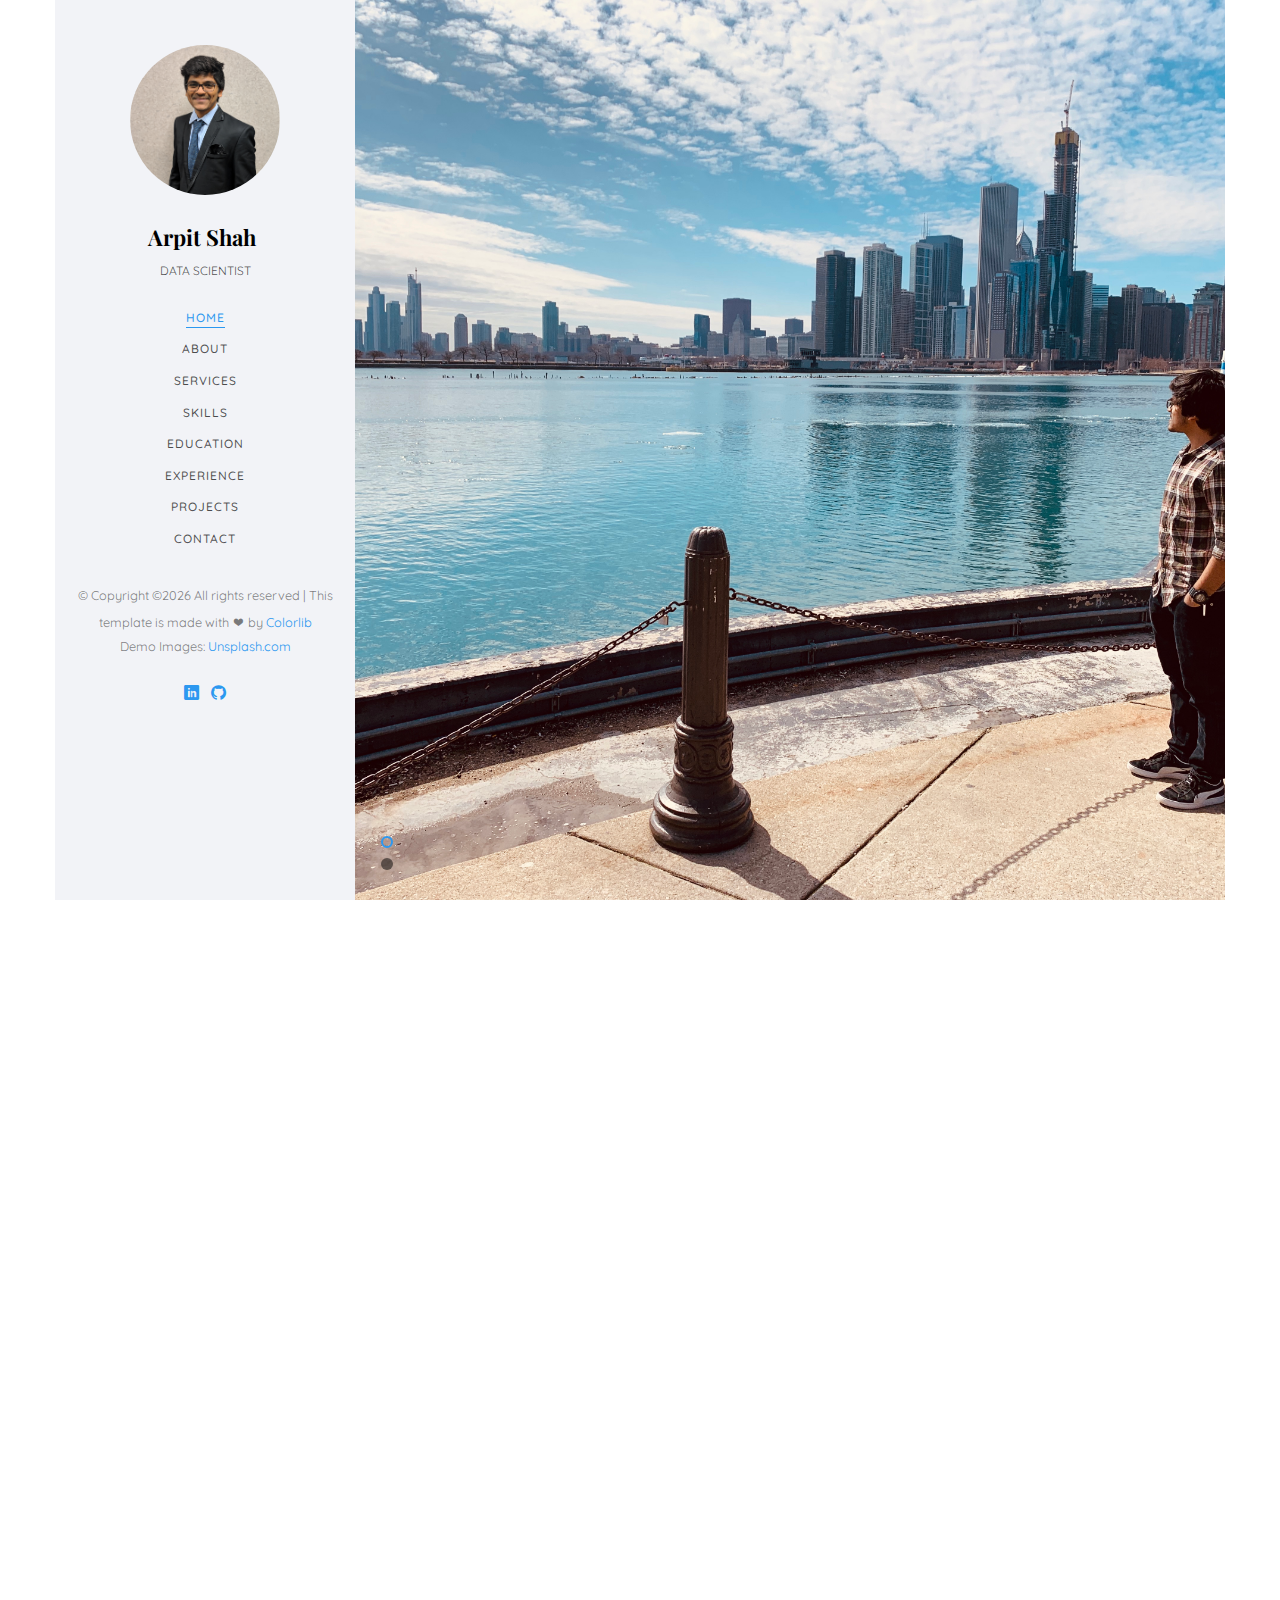
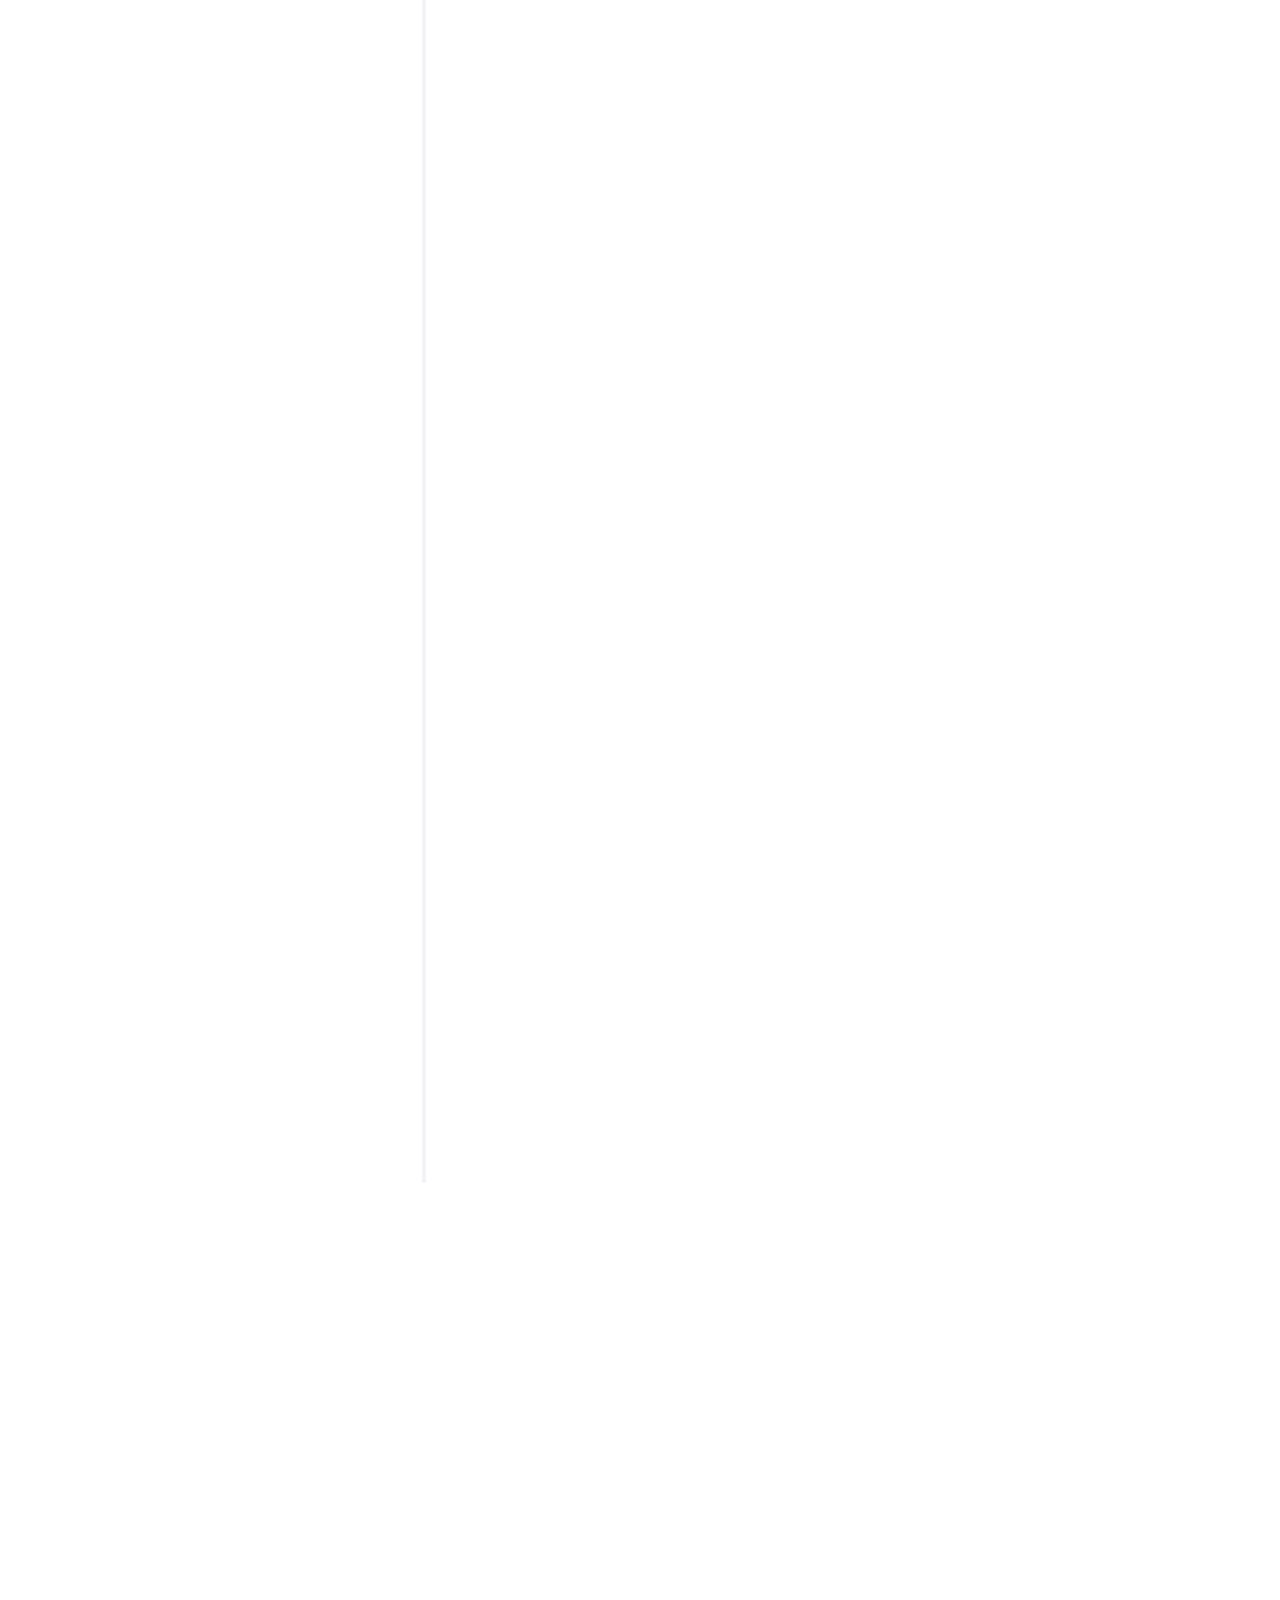
==== index.html @ 8256543d "Changing internship desc and adding project name" ====
<!DOCTYPE HTML>
<html>
	<head>
	<meta charset="utf-8">
	<meta http-equiv="X-UA-Compatible" content="IE=edge">
	<title>Arpit's Portfolio</title>
	<meta name="viewport" content="width=device-width, initial-scale=1">
	<meta name="description" content="" />
	<meta name="keywords" content="" />
	<meta name="author" content="" />

  <!-- Facebook and Twitter integration -->
	<meta property="og:title" content=""/>
	<meta property="og:image" content=""/>
	<meta property="og:url" content=""/>
	<meta property="og:site_name" content=""/>
	<meta property="og:description" content=""/>
	<meta name="twitter:title" content="" />
	<meta name="twitter:image" content="" />
	<meta name="twitter:url" content="" />
	<meta name="twitter:card" content="" />

	<!-- Place favicon.ico and apple-touch-icon.png in the root directory -->
	<link rel="shortcut icon" href="favicon.ico">
	<link rel="icon" href="images/idea.png">

	<link href="https://fonts.googleapis.com/css?family=Quicksand:300,400,500,700" rel="stylesheet">
	<link href="https://fonts.googleapis.com/css?family=Playfair+Display:400,400i,700" rel="stylesheet">
	
	<!-- Animate.css -->
	<link rel="stylesheet" href="css/animate.css">
	<!-- Icomoon Icon Fonts-->
	<link rel="stylesheet" href="css/icomoon.css">
	<!-- Bootstrap  -->
	<link rel="stylesheet" href="css/bootstrap.css">
	<!-- Flexslider  -->
	<link rel="stylesheet" href="css/flexslider.css">
	<!-- Flaticons  -->
	<link rel="stylesheet" href="fonts/flaticon/font/flaticon.css">
	<!-- Owl Carousel -->
	<link rel="stylesheet" href="css/owl.carousel.min.css">
	<link rel="stylesheet" href="css/owl.theme.default.min.css">
	<!-- Theme style  -->
	<link rel="stylesheet" href="css/style.css">

	<!-- Modernizr JS -->
	<script src="js/modernizr-2.6.2.min.js"></script>
	<!-- FOR IE9 below -->
	<!--[if lt IE 9]>
	<script src="js/respond.min.js"></script>
	<![endif]-->

	</head>
	<body>
	<div id="colorlib-page">
		<div class="container-wrap">
		<a href="#" class="js-colorlib-nav-toggle colorlib-nav-toggle" data-toggle="collapse" data-target="#navbar" aria-expanded="false" aria-controls="navbar"><i></i></a>
		<aside id="colorlib-aside" role="complementary" class="border js-fullheight">
			<div class="text-center">
				<div class="author-img" style="background-image: url(images/ArpitShah_full.PNG);"></div>
				<h1 id="colorlib-logo"><a href="index.html">Arpit Shah</a></h1>
				<span class="position">Data Scientist</span>
			</div>
			<nav id="colorlib-main-menu" role="navigation" class="navbar">
				<div id="navbar" class="collapse">
					<ul>
						<li class="active"><a href="#" data-nav-section="home">Home</a></li>
						<li><a href="#" data-nav-section="about">About</a></li>
						<li><a href="#" data-nav-section="services">Services</a></li>
						<li><a href="#" data-nav-section="skills">Skills</a></li>
						<li><a href="#" data-nav-section="education">Education</a></li>
						<li><a href="#" data-nav-section="experience">Experience</a></li>
						<li><a href="#" data-nav-section="work">Projects</a></li>
						<li><a href="#" data-nav-section="contact">Contact</a></li>
					</ul>
				</div>
			</nav>

			<div class="colorlib-footer">
				<p><small>&copy; <!-- Link back to Colorlib can't be removed. Template is licensed under CC BY 3.0. -->
Copyright &copy;<script>document.write(new Date().getFullYear());</script> All rights reserved | This template is made with <i class="icon-heart" aria-hidden="true"></i> by <a href="https://colorlib.com" target="_blank">Colorlib</a>
<!-- Link back to Colorlib can't be removed. Template is licensed under CC BY 3.0. --> </span> <span>Demo Images: <a href="https://unsplash.com/" target="_blank">Unsplash.com</a></span></small></p>
				<ul>
					<!--<li><a href="#"><i class="icon-facebook2"></i></a></li>
					<li><a href="#"><i class="icon-twitter2"></i></a></li>
					<li><a href="#"><i class="icon-instagram"></i></a></li>-->
					<li><a href="https://linkedin.com/in/shah-arpit/" target="_blank"><i class="icon-linkedin2"></i></a></li>
					<li><a href="https://github.com/shaharpit809/" target="_blank"><i class="icon-github"></i></a></li>
				</ul>
			</div>

		</aside>

		<div id="colorlib-main">
			<section id="colorlib-hero" class="js-fullheight" data-section="home">
				<div class="flexslider js-fullheight">
					<ul class="slides">
				   	<li style="background-image: url(images/Chicago-1.jpg);">
				   		<div class="overlay"></div>
				   		<div class="container-fluid">
				   			<div class="row">
					   			<div class="col-md-6 col-md-offset-3 col-md-pull-3 col-sm-12 col-xs-12 js-fullheight slider-text">
					   				<div class="slider-text-inner js-fullheight">
					   					<div class="desc">
						   					<h1>Hi! <br>I'm Arpit</h1>
						   					<h2>Currently seeking full-time opportunities in the field of Data Science, Machine Learning and Software Engineering.</h2>
												<p><a class="btn btn-primary btn-learn" href="https://drive.google.com/file/d/1JiOfwXrWjCUIEwek_p1rclNHQ1lEj6Fk/view?usp=sharing" target="_blank">Download CV <i class="icon-download4"></i></a></p>
										</div>
					   				</div>
					   			</div>
					   		</div>
				   		</div>
				   	</li>
				   	<li style="background-image: url(images/IMG_9665.jpg);">
				   		<div class="overlay"></div>
				   		<div class="container-fluid">
				   			<div class="row">
					   			<div class="col-md-6 col-md-offset-3 col-md-pull-3 col-sm-12 col-xs-12 js-fullheight slider-text">
					   				<div class="slider-text-inner">
					   					<div class="desc">
						   					<h1>I am <br>a Data Scientist</h1>
												<h2>Focused on providing insights to help shape the product and meet business goals</h2>
												<p><a class="btn btn-primary btn-learn" href="https://drive.google.com/file/d/1JiOfwXrWjCUIEwek_p1rclNHQ1lEj6Fk/view?usp=sharing" target="_blank">Download CV <i class="icon-download4"></i></a></p>
											</div>
					   				</div>
					   			</div>
					   		</div>
				   		</div>
				   	</li>
				  	</ul>
			  	</div>
			</section>

			<section class="colorlib-about" data-section="about">
				<div class="colorlib-narrow-content">
					<div class="row">
						<div class="col-md-12">
							<div class="row row-bottom-padded-sm animate-box" data-animate-effect="fadeInLeft">
								<div class="col-md-12">
									<div class="about-desc">
										<!-- <span class="heading-meta">About Me</span> -->
										<h2 class="colorlib-heading">Who Am I?</h2>
										<p>
											<strong>Hi I'm Arpit Shah,</strong> a passionate Data Scientist and a Software Developer by heart. Currently, I'm pursuing Master of Science in Data Science from Indiana University Bloomington. My interest majorly lies in applications of machine learning and deep learning techniques particularly in the field of Natural language processing (NLP), speech processing, signal processing and computer vision.
										</p>
										<p>
											I've worked as a Software Engineer at <a href="https://www.gep.com/" target="_blank">GEP Worldwide</a> for one year. Currently, I'm interning as a Machine Learning - Software Engineer at <a href="https://eatwithava.com/">AVA</a>, where I'm responsible for building Machine Learning and Deep Learning models for ingredients, meal type and cuisine classifcation of recipes and also helping Software Engineering efforts of the company.
										</p>
										<p>
											I have a passion for various sports like football, cricket, tennis, table tennis, etc.
											I love going on trekking trips and facing all the challanges it posseses.
											Along with that, I have also been an active member of <a href="https://www.facebook.com/LCBMY/">Leo Club Of Bombay Mulund Youth</a>, a non-profit organization; for a year.
											As a part of this organization, I provided meals in flood affected areas, clothes to the needy and also been
											a part of many cleanliness drives.
										</p>
									</div>
								</div>
							</div>
						</div>
					</div>
				</div>
			</section>


			
			<section class="colorlib-services" data-section="services">
				<div class="colorlib-narrow-content">
					<div class="row">
						<div class="col-md-6 col-md-offset-3 col-md-pull-3 animate-box" data-animate-effect="fadeInLeft">
							<!-- <span class="heading-meta">What I do?</span> -->
							<h2 class="colorlib-heading">What are my expertise?</h2>
						</div>
					</div>
					<div class="row row-pt-md">
						<div class="col-md-4 text-center animate-box">
							<div class="services color-1" style="height: 300px;">
								<span class="icon">
									<i class="icon-flow-switch"></i>
								</span>
								<div class="desc">
									<h3>Machine Learning and Deep Learning</h3>
									<p>Efficient at building various classification and predictive models along with optimization techniques.</p>
								</div>
							</div>
						</div>
						<div class="col-md-4 text-center animate-box">
							<div class="services color-2" style="height: 300px;">
								<span class="icon">
									<i class="icon-code"></i>
								</span>
								<div class="desc">
									<h3>Software Development</h3>
									<p>Experienced Software Engineer with proficiency in backend along with a good understading of SDLC.</p>
								</div>
							</div>
						</div>
						<div class="col-md-4 text-center animate-box">
							<div class="services color-3" style="height: 300px;">
								<span class="icon">
									<i class="icon-chart-line"></i>
								</span>
								<div class="desc">
									<h3>Data Analysis</h3>
									<p>Evaluating data using analytical and statistical tools to discover useful information and aid in business decision making.</p>
								</div>
							</div>
						</div>
						<div class="col-md-4 text-center animate-box">
							<div class="services color-4" style="height: 330px;">
								<span class="icon">
									<!--<i class="icon-layers2"></i>-->
									<i class="icon-chart-pie-outline"></i>
								</span>
								<div class="desc">
									<h3>Data Modeling and Preprocessing</h3>
									<p>Preprocessing data from different sources into required format and connecting all of them to create a comman logical model.</p>
								</div>
							</div>
						</div>
						<div class="col-md-4 text-center animate-box">
							<div class="services color-5" style="height: 330px;">
								<span class="icon">
									<i class="icon-data"></i>
								</span>
								<div class="desc">
									<h3>Data Engineering</h3>
									<p>Building pipelines to store and transform data to prepare it for analysis.</p>
								</div>
							</div>
						</div>
						<div class="col-md-4 text-center animate-box">
							<div class="services color-6" style="height: 330px;">
								<span class="icon">
									<i class="icon-phone3"></i>
								</span>
								<div class="desc">
									<h3>Data Visualization</h3>
									<p>Creating innovative dashboards and visualizations to better understand data and take informed decisions.</p>
								</div>
							</div>
						</div>
					</div>
				</div>
			</section>

			<section class="colorlib-skills" data-section="skills">
				<div class="colorlib-narrow-content">
					<div class="row">
						<div class="col-md-6 col-md-offset-3 col-md-pull-3 animate-box" data-animate-effect="fadeInLeft">
							<!-- <span class="heading-meta">My Specialty</span> -->
							<h2 class="colorlib-heading animate-box">My Skills</h2>
						</div>
					</div>
					<div class="row row-pt-md-new">
						<div class="col-md-4 text-center animate-box">
							<div class="services color-1" style="height: 280px;">
								<div class="newdesc">
									<h3>Programming Languages</h3>
									<p style="text-align:center;">Python <br> R<br> C#<br> Java <br> C++ <br> C <br></p>
								</div>
							</div>
						</div>
						<div class="col-md-4 text-center animate-box">
							<div class="services color-2" style="height: 280px;">
								<div class="newdesc">
									<h3>Data Engineering</h3>
									<p style="text-align:center;">SQL Server (SSMS) <br> Apache Spark<br> Hadoop<br> PostgreSQL <br> MySQL <br> MongoDB <br></p>
								</div>
							</div>
						</div>
						<div class="col-md-4 text-center animate-box">
							<div class="services color-4" style="height: 280px;">
								<div class="newdesc">
									<h3>Data Science Tools</h3>
									<p style="text-align:center;">Tensorflow <br> Keras <br> Excel <br> Scikit-learn <br> Numpy <br> Pandas <br></p>
								</div>
							</div>
						</div>
					</div>
					<div class="row row-pt-md-new">
						<div class="col-md-4 text-center animate-box">
							<div class="services color-3" style="height: 280px;">
								<div class="newdesc">
									<h3>Data Visualization</h3>
									<p style="text-align:center;">Tableau <br> Matplotlib<br> Seaborn <br> ggplot <br> Excel <br></p>
								</div>
							</div>
						</div>
						<div class="col-md-4 text-center animate-box">
							<div class="services color-5" style="height: 280px;">
								<div class="newdesc">
									<h3>Web Technologies</h3>
									<p style="text-align:center;">AngularJs <br> JavaScript <br> HTML5<br> CSS <br> jQuery <br></p>
								</div>
							</div>
						</div>
						<div class="col-md-4 text-center animate-box">
							<div class="services color-6" style="height: 280px;">
								<div class="newdesc">
									<h3>Certifications</h3>
									<p style="text-align:center;">Data Analysis with Python and R <br> Big Data Analytics <br> Oracle Certified Professional Java SE-6 Programmer (OCPJP) <br></p>
								</div>
							</div>
						</div>
					</div>
				</div>
			</section>

			<section class="colorlib-education" data-section="education">
				<div class="colorlib-narrow-content">
					<div class="row">
						<div class="col-md-6 col-md-offset-3 col-md-pull-3 animate-box" data-animate-effect="fadeInLeft">
							<!-- <span class="heading-meta">Education</span> -->
							<h2 class="colorlib-heading animate-box">Education</h2>
						</div>
					</div>
					<div class="row">
						<div class="col-md-12 animate-box" data-animate-effect="fadeInLeft">
							<div class="fancy-collapse-panel">
								<div class="panel-group" id="accordion" role="tablist" aria-multiselectable="true">
									<div class="panel panel-default">
									    <div class="panel-heading" role="tab" id="headingOne">
									        <h4 class="panel-title">
									            <a data-toggle="collapse" data-parent="#accordion" href="#collapseOne" aria-expanded="true" aria-controls="collapseOne">Master of Science in Data Science
									            </a>
									        </h4>
									    </div>
									    <div id="collapseOne" class="panel-collapse collapse in" role="tabpanel" aria-labelledby="headingOne">
									         <div class="panel-body">
									         	<p style="text-align:left;"><b>Indiana University Bloomington</b>
									            	<span style="float:right;">August 2018 - May 2020</span>
									           	</p>
							            		<p><u>Relevant courses :</u></p>
												<p>Deep Learning, Machine Learning for Signal Processing, Advanced Natural Language Processing, Search, Advanced Database Concepts, High Performance Big Data Systems, Applied Algorithms, Statistics</p>
									         </div>
									    </div>
									</div>
									<div class="panel panel-default">
									    <div class="panel-heading" role="tab" id="headingTwo">
									        <h4 class="panel-title">
									            <a class="collapsed" data-toggle="collapse" data-parent="#accordion" href="#collapseTwo" aria-expanded="false" aria-controls="collapseTwo">Bachelor of Engineering in Computer Engineering
									            </a>
									        </h4>
									    </div>
									    <div id="collapseTwo" class="panel-collapse collapse" role="tabpanel" aria-labelledby="headingTwo">
									        <div class="panel-body">
									            <p style="text-align:left;"><b>K. J. Somaiya College of Engineering</b>
									            	<span style="float:right;">June 2013 - May 2017</span>
									           	</p>
							            		<p><u>Relevant courses :</u></p>
												<p>Data Warehouse and Mining, Machine Learning, Distributed Databases, Database Management Systems, Analysis of Algorithms, Data Structures, Object Oriented Programming, Structured Programming Approach</p>
									        </div>
									    </div>
									</div>
								</div>
							</div>
						</div>
					</div>
				</div>
			</section>

			<section class="colorlib-experience" data-section="experience">
				<div class="colorlib-narrow-content">
					<div class="row">
						<div class="col-md-6 col-md-offset-3 col-md-pull-3 animate-box" data-animate-effect="fadeInLeft">
							<!-- <span class="heading-meta">Experience</span> -->
							<h2 class="colorlib-heading animate-box">Work Experience</h2>
						</div>
					</div>
					<div class="row">
						<div class="col-md-12">
				         <div class="timeline-centered">
					         <article class="timeline-entry animate-box" data-animate-effect="fadeInLeft">
					            <div class="timeline-entry-inner">

					               <div class="timeline-icon color-1">
					                  <i class="icon-pen2"></i>
					               </div>

					               <div class="timeline-label">
					                  <h2><a href="#">Machine Learning - Software Engineer Intern</a> <span>June 2019 - Present</span></h2>
					                  <p><strong><u><a href="https://eatwithava.com" target="_blank">AVA</a></u></strong></p>
					                  <ul>
					                  	<li>Improved model accuracy by 13% for prediction of 10 tags of recipes to recommend them for the user’s customized diet.</li>
					                  	<li>Developed a classifier to predict the meal type of a recipe and also improved its F1-score from 0.53 to approx 0.77.</li>
					                  	<li>Built a REST API to fetch various attributes of recipes to better describe a recipe; after collaborating with nutritionists.</li>
					                  </ul>
					                  <p><u>Technologies Used :</u> Python, Sklearn, Keras, Java, Git, Bash, PostgreSQL</p>
					               </div>
					            </div>
					         </article>


					         <article class="timeline-entry animate-box" data-animate-effect="fadeInRight">
					            <div class="timeline-entry-inner">
					               <div class="timeline-icon color-2">
					                  <i class="icon-pen2"></i>
					               </div>
					               <div class="timeline-label">
					               	<h2><a href="#">Database Developer</a> <span>Jan 2019 - Apr 2019</span></h2>
					               	  <p><strong><u><a href="https://sice.indiana.edu/" target="_blank">Indiana University Bloomington</a></u></strong></p>
					                  <ul>
					                  	<li>Analyzed data to identify several indices from Census and other demographic databases, that factor into disaster resilience.</li>
					                  	<li>Developed stored procedures to extract data and visualize it on a Tableau dashboard for those indices.</li>
					                  </ul>
					                  <a href="https://public.tableau.com/profile/logan.paul#!/vizhome/ResilienceIndicators/Resilience?publish=yes" target="_blank">Project Link</a>
					                  <p><u>Technologies Used :</u> SQL Server, T-SQL, Tableau</p>
					               </div>
					            </div>
					         </article>

					         <article class="timeline-entry animate-box" data-animate-effect="fadeInLeft">
					            <div class="timeline-entry-inner">
					               <div class="timeline-icon color-3">
					                  <i class="icon-pen2"></i>
					               </div>
					               <div class="timeline-label">
					               	<h2><a href="#">Software Engineer</a> <span>June 2017 - June 2018</span></h2>
					               	  <p><strong><u><a href="https://www.gep.com/" target="_blank">GEP Worldwide</a></u></strong></p>
					                  <ul>
					                  	<li>Improved user accessibility and data retrieval process for the website using APIs with middleware and stored procedures.</li>
					                  	<li>Developed a bulk utility system to setup data through Excel integrating Business validations reducing man hours by 10%.</li>
					                  	<li>Integrated automatic email service to notify users on completion of certain actions.</li>
					                  	<li>Assisted in simplification of build to remove dependency of modules and reduce downtime, increasing efficiency by 15%.</li>
					                  	<li>Enhanced understandability and readability of the document by developing an ‘Export to PDF’ feature using HandleBar.js.</li>
					                  </ul>
					                  <p><u>Technologies Used :</u> C#, .NET, SQL Server, T-SQL, TFS, MVC, REST, WCF, Angularjs, Java Script, jQuery</p>
					               </div>
					            </div>
					         </article>

					         <article class="timeline-entry animate-box" data-animate-effect="fadeInTop">
					            <div class="timeline-entry-inner">
					               <div class="timeline-icon color-4">
					                  <i class="icon-pen2"></i>
					               </div>
					               <div class="timeline-label">
					               	<h2><a href="#">Assistant Engineer</a> <span>Dec 2015 – Mar 2016</span></h2>
					               	  <p><strong><u><a href="http://alchemus.world/" target="_blank">Alchemus Infotech LLP</a></u></strong></p>
					                  <ul>
					                  	<li>Stored content for the website in the form of quotes, images, videos, audio files for the website using MongoDB.
					                  	</li>
					                  	<li>Collaborated with the Search Engine Optimization team and also filtered the content to be uploaded on the website.</li>
					                  </ul>
					                  <p><u>Technologies Used :</u> MongoDB, PHP</p>
					               </div>
					            </div>
					         </article>

					         <article class="timeline-entry begin animate-box" data-animate-effect="fadeInBottom">
					            <div class="timeline-entry-inner">
					               <div class="timeline-icon color-none">
					               </div>
					            </div>
					         </article>
					      </div>
					   </div>
				   </div>
				</div>
			</section>

			<section class="colorlib-work" data-section="work">
				<div class="colorlib-narrow-content">
					<div class="row">
						<div class="col-md-6 col-md-offset-3 col-md-pull-3 animate-box" data-animate-effect="fadeInLeft">
							<!-- <span class="heading-meta">My Work</span> -->
							<h2 class="colorlib-heading animate-box">Recent Work</h2>
						</div>
					</div>
					<!-- <div class="row row-bottom-padded-sm animate-box" data-animate-effect="fadeInLeft">
						<div class="col-md-12">
							<p class="work-menu"><span><a href="#" class="active">Graphic Design</a></span> <span><a href="#">Web Design</a></span> <span><a href="#">Software</a></span> <span><a href="#">Apps</a></span></p>
						</div>
					</div> -->
					<div class="row">
						<div class="col-md-6 animate-box" data-animate-effect="fadeInLeft">
							<span><center>Audio Sentiment Analysis</center></span>
							<div class="project" style="background-image: url(images/Audio-Sentiment-Analysis.png);">
								<div class="desc">
									<div class="con">
										<h3><a href="work.html">Audio Sentiment Analysis</a></h3>
										<span>Developed a Deep Neural Network to analyse the sentiment of a customer in a conversation with a call center agent using various acoustic features and speech processing techniques.</span>
										<p class="icon">
											<span><a href="https://github.com/shaharpit809/Audio-Sentiment-Analysis" target="_blank"><i class="icon-github"></i></a></span>
										</p>
									</div>
								</div>
							</div>
						</div>
						<div class="col-md-6 animate-box" data-animate-effect="fadeInRight">
							<span><center>Latent Dirichlet Allocation (LDA) on YELP Data</center></span>
							<div class="project" style="background-image: url(images/yelp.png);">
								<div class="desc">
									<div class="con">
										<h3><a href="work.html">Latent Dirichlet Allocation (LDA) on Large Scale Data</a></h3>
										<span>Extensively carried out experiments to compare the performance of EM and Online LDA in Spark on Yelp dataset after tuning both LDA and Spark parameters.</span>
										<p class="icon">
											<span><a href="https://github.com/shaharpit809/Latent-Dirichlet-allocation-LDA-on-YELP-dataset-using-Apache-Spark" target="_blank"><i class="icon-github"></i></a></span>
										</p>
									</div>
								</div>
							</div>
						</div>
						<div class="col-md-6 animate-box" data-animate-effect="fadeInTop">
							<span><center>Soldier Workload Classification</center></span>
							<div class="project" style="background-image: url(images/brainwaves.png);">
								<div class="desc">
									<div class="con">
										<h3><a href="work.html">Soldier Workload Classification</a></h3>
										<span>In this project we are trying to classify the workload on various subjects using their Electroencephalographical Recordings (EEG) and applying various non-linear algorithms to classify if the subject has Base Line (BL) or Low Work Load (LWL) or High Work Load (HWL) workload.</span>
										<p class="icon">
											<span><a href="https://github.com/shaharpit809/Soldier-Workload-Classification" target="_blank"><i class="icon-github"></i></a></span>
										</p>
									</div>
								</div>
							</div>
						</div>
						<div class="col-md-6 animate-box" data-animate-effect="fadeInBottom">
							<span><center>Diabetes Prediction</center></span>
							<div class="project" style="background-image: url(images/diabetes-2.jpg);">
								<div class="desc">
									<div class="con">
										<h3><a href="work.html">Diabetes Prediction</a></h3>
										<span>Designed and developed an Android application that took parameters as input to predict if a person is diabetic or not. Trained a model using Adaptive Neuro-Fuzzy Inference System (ANFIS) and used the weights in backend of the application.</span>
										<p class="icon">
											<span><a href="https://github.com/shaharpit809/Diabetes-Prediction" target="_blank"><i class="icon-github"></i></a></span>
										</p>
									</div>
								</div>
							</div>
						</div>
						<div class="col-md-6 animate-box" data-animate-effect="fadeInLeft">
							<span><center>American Sign Language Video Generation from Text</center></span>
							<div class="project" style="background-image: url(images/asl-1.png);">
								<div class="desc">
									<div class="con">
										<h3><a href="work.html">American Sign Language (ASL) Video Generation from Text</a></h3>
										<span>Coming Soon</span>
										<p class="icon">
											<span><a href="#" target="_blank"><i class="icon-github"></i></a></span>
										</p>
									</div>
								</div>
							</div>
						</div>
						<div class="col-md-6 animate-box" data-animate-effect="fadeInRight">
							<span><center>Indy Big Data Visualization Challenge</center></span>
							<div class="project" style="background-image: url(images/indy.jpg);">
								<div class="desc">
									<div class="con">
										<h3><a href="work.html">Indy Big Data Visualization Challenge</a></h3>
										<span>Identified factors to improve the alignment of Indiana’s talent pipeline with the needs of the employers.</span>
										<p class="icon">
											<span><a href="https://github.com/shaharpit809/Indy-Big-Data-Visualization-Challenge" target="_blank"><i class="icon-github"></i></a></span>
										</p>
									</div>
								</div>
							</div>
						</div>
					</div>
					<!-- <div class="row">
						<div class="col-md-12 animate-box">
							<p><a href="#" class="btn btn-primary btn-lg btn-load-more">Load more <i class="icon-reload"></i></a></p>
						</div>
					</div> -->
				</div>
			</section>

			<section class="colorlib-contact" data-section="contact">
				<div class="colorlib-narrow-content">
					<div class="row">
						<div class="col-md-6 col-md-offset-3 col-md-pull-3 animate-box" data-animate-effect="fadeInLeft">
							<!-- <span class="heading-meta">Get in Touch</span> -->
							<h2 class="colorlib-heading">Get in Touch</h2>
						</div>
					</div>
					<div class="row">
						<div class="col-md-6">
							<div class="colorlib-feature colorlib-feature-sm animate-box" data-animate-effect="fadeInLeft">
								<div class="colorlib-icon">
									<i class="icon-globe-outline"></i>
								</div>
								<div class="colorlib-text">
									<p><a href="mailto:">arpit.rs@outlook.com</a></p>
								</div>
							</div>

							<div class="colorlib-feature colorlib-feature-sm animate-box" data-animate-effect="fadeInLeft">
								<div class="colorlib-icon">
									<i class="icon-map"></i>
								</div>
								<div class="colorlib-text">
									<p>Bloomington, IN 47408</p>
								</div>
							</div>

							<div class="colorlib-feature colorlib-feature-sm animate-box" data-animate-effect="fadeInLeft">
								<div class="colorlib-icon">
									<i class="icon-phone"></i>
								</div>
								<div class="colorlib-text">
									<p><a href="tel://">+1(812) 606-9034</a></p>
								</div>
							</div>
						</div>
						<div class="col-md-6">
							<div class="colorlib-feature colorlib-feature-sm animate-box" data-animate-effect="fadeInLeft">
								<div class="colorlib-icon">
									<i class="icon-linkedin22"></i>
								</div>
								<div class="colorlib-text">
									<p><a href="https://linkedin.com/in/shah-arpit" target="_blank">shah-arpit</a></p>
								</div>
							</div>
							<div class="colorlib-feature colorlib-feature-sm animate-box" data-animate-effect="fadeInLeft">
								<div class="colorlib-icon">
									<i class="icon-github"></i>
								</div>
								<div class="colorlib-text">
									<p><a href="https://github.com/shaharpit809/" target="_blank">shaharpit809</a></p>
								</div>
							</div>
						</div>
					</div>
				</div>
			</section>

		</div><!-- end:colorlib-main -->
	</div><!-- end:container-wrap -->
	</div><!-- end:colorlib-page -->

	<!-- jQuery -->
	<script src="js/jquery.min.js"></script>
	<!-- jQuery Easing -->
	<script src="js/jquery.easing.1.3.js"></script>
	<!-- Bootstrap -->
	<script src="js/bootstrap.min.js"></script>
	<!-- Waypoints -->
	<script src="js/jquery.waypoints.min.js"></script>
	<!-- Flexslider -->
	<script src="js/jquery.flexslider-min.js"></script>
	<!-- Owl carousel -->
	<script src="js/owl.carousel.min.js"></script>
	<!-- Counters -->
	<script src="js/jquery.countTo.js"></script>
	
	
	<!-- MAIN JS -->
	<script src="js/main.js"></script>

	</body>
</html>
---- css/icomoon.css ----
@font-face {
  font-family: 'icomoon';
  src:  url('fonts/icomoon.eot?6py85u');
  src:  url('fonts/icomoon.eot?6py85u#iefix') format('embedded-opentype'),
    url('fonts/icomoon.ttf?6py85u') format('truetype'),
    url('fonts/icomoon.woff?6py85u') format('woff'),
    url('fonts/icomoon.svg?6py85u#icomoon') format('svg');
  font-weight: normal;
  font-style: normal;
}

[class^="icon-"], [class*=" icon-"] {
  /* use !important to prevent issues with browser extensions that change fonts */
  font-family: 'icomoon' !important;
  speak: none;
  font-style: normal;
  font-weight: normal;
  font-variant: normal;
  text-transform: none;
  line-height: 1;

  /* Better Font Rendering =========== */
  -webkit-font-smoothing: antialiased;
  -moz-osx-font-smoothing: grayscale;
}

.icon-times:before {
  content: "\e930";
}
.icon-tick:before {
  content: "\e931";
}
.icon-plus:before {
  content: "\e932";
}
.icon-minus:before {
  content: "\e933";
}
.icon-equals:before {
  content: "\e934";
}
.icon-divide:before {
  content: "\e935";
}
.icon-chevron-right:before {
  content: "\e936";
}
.icon-chevron-left:before {
  content: "\e937";
}
.icon-arrow-right-thick:before {
  content: "\e938";
}
.icon-arrow-left-thick:before {
  content: "\e939";
}
.icon-th-small:before {
  content: "\e93a";
}
.icon-th-menu:before {
  content: "\e93b";
}
.icon-th-list:before {
  content: "\e93c";
}
.icon-th-large:before {
  content: "\e93d";
}
.icon-home:before {
  content: "\e93e";
}
.icon-arrow-forward:before {
  content: "\e93f";
}
.icon-arrow-back:before {
  content: "\e940";
}
.icon-rss:before {
  content: "\e941";
}
.icon-location:before {
  content: "\e942";
}
.icon-link:before {
  content: "\e943";
}
.icon-image:before {
  content: "\e944";
}
.icon-arrow-up-thick:before {
  content: "\e945";
}
.icon-arrow-down-thick:before {
  content: "\e946";
}
.icon-starburst:before {
  content: "\e947";
}
.icon-starburst-outline:before {
  content: "\e948";
}
.icon-star3:before {
  content: "\e949";
}
.icon-flow-children:before {
  content: "\e94a";
}
.icon-export:before {
  content: "\e94b";
}
.icon-delete2:before {
  content: "\e94c";
}
.icon-delete-outline:before {
  content: "\e94d";
}
.icon-cloud-storage:before {
  content: "\e94e";
}
.icon-wi-fi:before {
  content: "\e94f";
}
.icon-heart:before {
  content: "\e950";
}
.icon-flash:before {
  content: "\e951";
}
.icon-cancel:before {
  content: "\e952";
}
.icon-backspace:before {
  content: "\e953";
}
.icon-attachment:before {
  content: "\e954";
}
.icon-arrow-move:before {
  content: "\e955";
}
.icon-warning:before {
  content: "\e956";
}
.icon-user:before {
  content: "\e957";
}
.icon-radar:before {
  content: "\e958";
}
.icon-lock-open:before {
  content: "\e959";
}
.icon-lock-closed:before {
  content: "\e95a";
}
.icon-location-arrow:before {
  content: "\e95b";
}
.icon-info:before {
  content: "\e95c";
}
.icon-user-delete:before {
  content: "\e95d";
}
.icon-user-add:before {
  content: "\e95e";
}
.icon-media-pause:before {
  content: "\e95f";
}
.icon-group:before {
  content: "\e960";
}
.icon-chart-pie:before {
  content: "\e961";
}
.icon-chart-line:before {
  content: "\e962";
}
.icon-chart-bar:before {
  content: "\e963";
}
.icon-chart-area:before {
  content: "\e964";
}
.icon-video:before {
  content: "\e965";
}
.icon-point-of-interest:before {
  content: "\e966";
}
.icon-infinity:before {
  content: "\e967";
}
.icon-globe:before {
  content: "\e968";
}
.icon-eye:before {
  content: "\e969";
}
.icon-cog:before {
  content: "\e96a";
}
.icon-camera:before {
  content: "\e96b";
}
.icon-upload:before {
  content: "\e96c";
}
.icon-scissors:before {
  content: "\e96d";
}
.icon-refresh:before {
  content: "\e96e";
}
.icon-pin:before {
  content: "\e96f";
}
.icon-key:before {
  content: "\e970";
}
.icon-info-large:before {
  content: "\e971";
}
.icon-eject:before {
  content: "\e972";
}
.icon-download:before {
  content: "\e973";
}
.icon-zoom:before {
  content: "\e974";
}
.icon-zoom-out:before {
  content: "\e975";
}
.icon-zoom-in:before {
  content: "\e976";
}
.icon-sort-numerically:before {
  content: "\e977";
}
.icon-sort-alphabetically:before {
  content: "\e978";
}
.icon-input-checked:before {
  content: "\e979";
}
.icon-calender:before {
  content: "\e97a";
}
.icon-world2:before {
  content: "\e97b";
}
.icon-notes:before {
  content: "\e97c";
}
.icon-code:before {
  content: "\e97d";
}
.icon-arrow-sync:before {
  content: "\e97e";
}
.icon-arrow-shuffle:before {
  content: "\e97f";
}
.icon-arrow-repeat:before {
  content: "\e980";
}
.icon-arrow-minimise:before {
  content: "\e981";
}
.icon-arrow-maximise:before {
  content: "\e982";
}
.icon-arrow-loop:before {
  content: "\e983";
}
.icon-anchor:before {
  content: "\e984";
}
.icon-spanner:before {
  content: "\e985";
}
.icon-puzzle:before {
  content: "\e986";
}
.icon-power:before {
  content: "\e987";
}
.icon-plane:before {
  content: "\e988";
}
.icon-pi:before {
  content: "\e989";
}
.icon-phone:before {
  content: "\e98a";
}
.icon-microphone2:before {
  content: "\e98b";
}
.icon-media-rewind:before {
  content: "\e98c";
}
.icon-flag:before {
  content: "\e98d";
}
.icon-adjust-brightness:before {
  content: "\e98e";
}
.icon-waves:before {
  content: "\e98f";
}
.icon-social-twitter:before {
  content: "\e990";
}
.icon-social-facebook:before {
  content: "\e991";
}
.icon-social-dribbble:before {
  content: "\e992";
}
.icon-media-stop:before {
  content: "\e993";
}
.icon-media-record:before {
  content: "\e994";
}
.icon-media-play:before {
  content: "\e995";
}
.icon-media-fast-forward:before {
  content: "\e996";
}
.icon-media-eject:before {
  content: "\e997";
}
.icon-social-vimeo:before {
  content: "\e998";
}
.icon-social-tumbler:before {
  content: "\e999";
}
.icon-social-skype:before {
  content: "\e99a";
}
.icon-social-pinterest:before {
  content: "\e99b";
}
.icon-social-linkedin:before {
  content: "\e99c";
}
.icon-social-last-fm:before {
  content: "\e99d";
}
.icon-social-github:before {
  content: "\e99e";
}
.icon-social-flickr:before {
  content: "\e99f";
}
.icon-at:before {
  content: "\e9a0";
}
.icon-times-outline:before {
  content: "\e9a1";
}
.icon-plus-outline:before {
  content: "\e9a2";
}
.icon-minus-outline:before {
  content: "\e9a3";
}
.icon-tick-outline:before {
  content: "\e9a4";
}
.icon-th-large-outline:before {
  content: "\e9a5";
}
.icon-equals-outline:before {
  content: "\e9a6";
}
.icon-divide-outline:before {
  content: "\e9a7";
}
.icon-chevron-right-outline:before {
  content: "\e9a8";
}
.icon-chevron-left-outline:before {
  content: "\e9a9";
}
.icon-arrow-right-outline:before {
  content: "\e9aa";
}
.icon-arrow-left-outline:before {
  content: "\e9ab";
}
.icon-th-small-outline:before {
  content: "\e9ac";
}
.icon-th-menu-outline:before {
  content: "\e9ad";
}
.icon-th-list-outline:before {
  content: "\e9ae";
}
.icon-news2:before {
  content: "\e9b1";
}
.icon-home-outline:before {
  content: "\e9b2";
}
.icon-arrow-up-outline:before {
  content: "\e9b3";
}
.icon-arrow-forward-outline:before {
  content: "\e9b4";
}
.icon-arrow-down-outline:before {
  content: "\e9b5";
}
.icon-arrow-back-outline:before {
  content: "\e9b6";
}
.icon-trash3:before {
  content: "\e9b7";
}
.icon-rss-outline:before {
  content: "\e9b8";
}
.icon-message:before {
  content: "\e9b9";
}
.icon-location-outline:before {
  content: "\e9ba";
}
.icon-link-outline:before {
  content: "\e9bb";
}
.icon-image-outline:before {
  content: "\e9bc";
}
.icon-export-outline:before {
  content: "\e9bd";
}
.icon-cross:before {
  content: "\e9be";
}
.icon-wi-fi-outline:before {
  content: "\e9bf";
}
.icon-star-outline:before {
  content: "\e9c0";
}
.icon-media-pause-outline:before {
  content: "\e9c1";
}
.icon-mail:before {
  content: "\e9c2";
}
.icon-heart-outline:before {
  content: "\e9c3";
}
.icon-flash-outline:before {
  content: "\e9c4";
}
.icon-cancel-outline:before {
  content: "\e9c5";
}
.icon-beaker:before {
  content: "\e9c6";
}
.icon-arrow-move-outline:before {
  content: "\e9c7";
}
.icon-watch2:before {
  content: "\e9c8";
}
.icon-warning-outline:before {
  content: "\e9c9";
}
.icon-time:before {
  content: "\e9ca";
}
.icon-radar-outline:before {
  content: "\e9cb";
}
.icon-lock-open-outline:before {
  content: "\e9cc";
}
.icon-location-arrow-outline:before {
  content: "\e9cd";
}
.icon-info-outline:before {
  content: "\e9ce";
}
.icon-backspace-outline:before {
  content: "\e9cf";
}
.icon-attachment-outline:before {
  content: "\e9d0";
}
.icon-user-outline:before {
  content: "\e9d1";
}
.icon-user-delete-outline:before {
  content: "\e9d2";
}
.icon-user-add-outline:before {
  content: "\e9d3";
}
.icon-lock-closed-outline:before {
  content: "\e9d4";
}
.icon-group-outline:before {
  content: "\e9d5";
}
.icon-chart-pie-outline:before {
  content: "\e9d6";
}
.icon-chart-line-outline:before {
  content: "\e9d7";
}
.icon-chart-bar-outline:before {
  content: "\e9d8";
}
.icon-chart-area-outline:before {
  content: "\e9d9";
}
.icon-video-outline:before {
  content: "\e9da";
}
.icon-point-of-interest-outline:before {
  content: "\e9db";
}
.icon-map:before {
  content: "\e9dc";
}
.icon-key-outline:before {
  content: "\e9dd";
}
.icon-infinity-outline:before {
  content: "\e9de";
}
.icon-globe-outline:before {
  content: "\e9df";
}
.icon-eye-outline:before {
  content: "\e9e0";
}
.icon-cog-outline:before {
  content: "\e9e1";
}
.icon-camera-outline:before {
  content: "\e9e2";
}
.icon-upload-outline:before {
  content: "\e9e3";
}
.icon-support:before {
  content: "\e9e4";
}
.icon-scissors-outline:before {
  content: "\e9e5";
}
.icon-refresh-outline:before {
  content: "\e9e6";
}
.icon-info-large-outline:before {
  content: "\e9e7";
}
.icon-eject-outline:before {
  content: "\e9e8";
}
.icon-download-outline:before {
  content: "\e9e9";
}
.icon-battery-mid:before {
  content: "\e9ea";
}
.icon-battery-low:before {
  content: "\e9eb";
}
.icon-battery-high:before {
  content: "\e9ec";
}
.icon-zoom-outline:before {
  content: "\e9ed";
}
.icon-zoom-out-outline:before {
  content: "\e9ee";
}
.icon-zoom-in-outline:before {
  content: "\e9ef";
}
.icon-tag3:before {
  content: "\e9f0";
}
.icon-tabs-outline:before {
  content: "\e9f1";
}
.icon-pin-outline:before {
  content: "\e9f2";
}
.icon-message-typing:before {
  content: "\e9f3";
}
.icon-directions:before {
  content: "\e9f4";
}
.icon-battery-full:before {
  content: "\e9f5";
}
.icon-battery-charge:before {
  content: "\e9f6";
}
.icon-pipette:before {
  content: "\e9f7";
}
.icon-pencil:before {
  content: "\e9f8";
}
.icon-folder:before {
  content: "\e9f9";
}
.icon-folder-delete:before {
  content: "\e9fa";
}
.icon-folder-add:before {
  content: "\e9fb";
}
.icon-edit:before {
  content: "\e9fc";
}
.icon-document:before {
  content: "\e9fd";
}
.icon-document-delete:before {
  content: "\e9fe";
}
.icon-document-add:before {
  content: "\e9ff";
}
.icon-brush:before {
  content: "\ea00";
}
.icon-thumbs-up:before {
  content: "\ea01";
}
.icon-thumbs-down:before {
  content: "\ea02";
}
.icon-pen:before {
  content: "\ea03";
}
.icon-sort-numerically-outline:before {
  content: "\ea04";
}
.icon-sort-alphabetically-outline:before {
  content: "\ea05";
}
.icon-social-last-fm-circular:before {
  content: "\ea06";
}
.icon-social-github-circular:before {
  content: "\ea07";
}
.icon-compass:before {
  content: "\ea08";
}
.icon-bookmark:before {
  content: "\ea09";
}
.icon-input-checked-outline:before {
  content: "\ea0a";
}
.icon-code-outline:before {
  content: "\ea0b";
}
.icon-calender-outline:before {
  content: "\ea0c";
}
.icon-business-card:before {
  content: "\ea0d";
}
.icon-arrow-up:before {
  content: "\ea0e";
}
.icon-arrow-sync-outline:before {
  content: "\ea0f";
}
.icon-arrow-right:before {
  content: "\ea10";
}
.icon-arrow-repeat-outline:before {
  content: "\ea11";
}
.icon-arrow-loop-outline:before {
  content: "\ea12";
}
.icon-arrow-left:before {
  content: "\ea13";
}
.icon-flow-switch:before {
  content: "\ea14";
}
.icon-flow-parallel:before {
  content: "\ea15";
}
.icon-flow-merge:before {
  content: "\ea16";
}
.icon-document-text:before {
  content: "\ea17";
}
.icon-clipboard:before {
  content: "\ea18";
}
.icon-calculator:before {
  content: "\ea19";
}
.icon-arrow-minimise-outline:before {
  content: "\ea1a";
}
.icon-arrow-maximise-outline:before {
  content: "\ea1b";
}
.icon-arrow-down:before {
  content: "\ea1c";
}
.icon-gift:before {
  content: "\ea1d";
}
.icon-film:before {
  content: "\ea1e";
}
.icon-database:before {
  content: "\ea1f";
}
.icon-bell:before {
  content: "\ea20";
}
.icon-anchor-outline:before {
  content: "\ea21";
}
.icon-adjust-contrast:before {
  content: "\ea22";
}
.icon-world-outline:before {
  content: "\ea23";
}
.icon-shopping-bag:before {
  content: "\ea24";
}
.icon-power-outline:before {
  content: "\ea25";
}
.icon-notes-outline:before {
  content: "\ea26";
}
.icon-device-tablet:before {
  content: "\ea27";
}
.icon-device-phone:before {
  content: "\ea28";
}
.icon-device-laptop:before {
  content: "\ea29";
}
.icon-device-desktop:before {
  content: "\ea2a";
}
.icon-briefcase:before {
  content: "\ea2b";
}
.icon-stopwatch:before {
  content: "\ea2c";
}
.icon-spanner-outline:before {
  content: "\ea2d";
}
.icon-puzzle-outline:before {
  content: "\ea2e";
}
.icon-printer:before {
  content: "\ea2f";
}
.icon-pi-outline:before {
  content: "\ea30";
}
.icon-lightbulb:before {
  content: "\ea31";
}
.icon-flag-outline:before {
  content: "\ea32";
}
.icon-contacts:before {
  content: "\ea33";
}
.icon-archive2:before {
  content: "\ea34";
}
.icon-weather-stormy:before {
  content: "\ea35";
}
.icon-weather-shower:before {
  content: "\ea36";
}
.icon-weather-partly-sunny:before {
  content: "\ea37";
}
.icon-weather-downpour:before {
  content: "\ea38";
}
.icon-weather-cloudy:before {
  content: "\ea39";
}
.icon-plane-outline:before {
  content: "\ea3a";
}
.icon-phone-outline:before {
  content: "\ea3b";
}
.icon-microphone-outline:before {
  content: "\ea3c";
}
.icon-weather-windy:before {
  content: "\ea3d";
}
.icon-weather-windy-cloudy:before {
  content: "\ea3e";
}
.icon-weather-sunny:before {
  content: "\ea3f";
}
.icon-weather-snow:before {
  content: "\ea40";
}
.icon-weather-night:before {
  content: "\ea41";
}
.icon-media-stop-outline:before {
  content: "\ea42";
}
.icon-media-rewind-outline:before {
  content: "\ea43";
}
.icon-media-record-outline:before {
  content: "\ea44";
}
.icon-media-play-outline:before {
  content: "\ea45";
}
.icon-media-fast-forward-outline:before {
  content: "\ea46";
}
.icon-media-eject-outline:before {
  content: "\ea47";
}
.icon-wine:before {
  content: "\ea48";
}
.icon-waves-outline:before {
  content: "\ea49";
}
.icon-ticket:before {
  content: "\ea4a";
}
.icon-tags:before {
  content: "\ea4b";
}
.icon-plug:before {
  content: "\ea4c";
}
.icon-headphones:before {
  content: "\ea4d";
}
.icon-credit-card:before {
  content: "\ea4e";
}
.icon-coffee:before {
  content: "\ea4f";
}
.icon-book:before {
  content: "\ea50";
}
.icon-beer:before {
  content: "\ea51";
}
.icon-volume2:before {
  content: "\ea52";
}
.icon-volume-up:before {
  content: "\ea53";
}
.icon-volume-mute:before {
  content: "\ea54";
}
.icon-volume-down:before {
  content: "\ea55";
}
.icon-social-vimeo-circular:before {
  content: "\ea56";
}
.icon-social-twitter-circular:before {
  content: "\ea57";
}
.icon-social-pinterest-circular:before {
  content: "\ea58";
}
.icon-social-linkedin-circular:before {
  content: "\ea59";
}
.icon-social-facebook-circular:before {
  content: "\ea5a";
}
.icon-social-dribbble-circular:before {
  content: "\ea5b";
}
.icon-tree:before {
  content: "\ea5c";
}
.icon-thermometer2:before {
  content: "\ea5d";
}
.icon-social-tumbler-circular:before {
  content: "\ea5e";
}
.icon-social-skype-outline:before {
  content: "\ea5f";
}
.icon-social-flickr-circular:before {
  content: "\ea60";
}
.icon-social-at-circular:before {
  content: "\ea61";
}
.icon-shopping-cart:before {
  content: "\ea62";
}
.icon-messages:before {
  content: "\ea63";
}
.icon-leaf:before {
  content: "\ea64";
}
.icon-feather:before {
  content: "\ea65";
}
.icon-eye2:before {
  content: "\e064";
}
.icon-paper-clip:before {
  content: "\e065";
}
.icon-mail5:before {
  content: "\e066";
}
.icon-toggle:before {
  content: "\e067";
}
.icon-layout:before {
  content: "\e068";
}
.icon-link2:before {
  content: "\e069";
}
.icon-bell2:before {
  content: "\e06a";
}
.icon-lock3:before {
  content: "\e06b";
}
.icon-unlock:before {
  content: "\e06c";
}
.icon-ribbon2:before {
  content: "\e06d";
}
.icon-image2:before {
  content: "\e06e";
}
.icon-signal:before {
  content: "\e06f";
}
.icon-target3:before {
  content: "\e070";
}
.icon-clipboard3:before {
  content: "\e071";
}
.icon-clock3:before {
  content: "\e072";
}
.icon-watch:before {
  content: "\e073";
}
.icon-air-play:before {
  content: "\e074";
}
.icon-camera3:before {
  content: "\e075";
}
.icon-video2:before {
  content: "\e076";
}
.icon-disc:before {
  content: "\e077";
}
.icon-printer3:before {
  content: "\e078";
}
.icon-monitor:before {
  content: "\e079";
}
.icon-server:before {
  content: "\e07a";
}
.icon-cog2:before {
  content: "\e07b";
}
.icon-heart3:before {
  content: "\e07c";
}
.icon-paragraph:before {
  content: "\e07d";
}
.icon-align-justify:before {
  content: "\e07e";
}
.icon-align-left:before {
  content: "\e07f";
}
.icon-align-center:before {
  content: "\e080";
}
.icon-align-right:before {
  content: "\e081";
}
.icon-book2:before {
  content: "\e082";
}
.icon-layers2:before {
  content: "\e083";
}
.icon-stack2:before {
  content: "\e084";
}
.icon-stack-2:before {
  content: "\e085";
}
.icon-paper:before {
  content: "\e086";
}
.icon-paper-stack:before {
  content: "\e087";
}
.icon-search3:before {
  content: "\e088";
}
.icon-zoom-in2:before {
  content: "\e089";
}
.icon-zoom-out2:before {
  content: "\e08a";
}
.icon-reply2:before {
  content: "\e08b";
}
.icon-circle-plus:before {
  content: "\e08c";
}
.icon-circle-minus:before {
  content: "\e08d";
}
.icon-circle-check:before {
  content: "\e08e";
}
.icon-circle-cross:before {
  content: "\e08f";
}
.icon-square-plus:before {
  content: "\e090";
}
.icon-square-minus:before {
  content: "\e091";
}
.icon-square-check:before {
  content: "\e092";
}
.icon-square-cross:before {
  content: "\e093";
}
.icon-microphone:before {
  content: "\e094";
}
.icon-record:before {
  content: "\e095";
}
.icon-skip-back:before {
  content: "\e096";
}
.icon-rewind:before {
  content: "\e097";
}
.icon-play4:before {
  content: "\e098";
}
.icon-pause3:before {
  content: "\e099";
}
.icon-stop3:before {
  content: "\e09a";
}
.icon-fast-forward:before {
  content: "\e09b";
}
.icon-skip-forward:before {
  content: "\e09c";
}
.icon-shuffle2:before {
  content: "\e09d";
}
.icon-repeat:before {
  content: "\e09e";
}
.icon-folder2:before {
  content: "\e09f";
}
.icon-umbrella:before {
  content: "\e0a0";
}
.icon-moon:before {
  content: "\e0a1";
}
.icon-thermometer:before {
  content: "\e0a2";
}
.icon-drop:before {
  content: "\e0a3";
}
.icon-sun2:before {
  content: "\e0a4";
}
.icon-cloud3:before {
  content: "\e0a5";
}
.icon-cloud-upload2:before {
  content: "\e0a6";
}
.icon-cloud-download2:before {
  content: "\e0a7";
}
.icon-upload4:before {
  content: "\e0a8";
}
.icon-download4:before {
  content: "\e0a9";
}
.icon-location3:before {
  content: "\e0aa";
}
.icon-location-2:before {
  content: "\e0ab";
}
.icon-map3:before {
  content: "\e0ac";
}
.icon-battery:before {
  content: "\e0ad";
}
.icon-head:before {
  content: "\e0ae";
}
.icon-briefcase3:before {
  content: "\e0af";
}
.icon-speech-bubble:before {
  content: "\e0b0";
}
.icon-anchor2:before {
  content: "\e0b1";
}
.icon-globe2:before {
  content: "\e0b2";
}
.icon-box:before {
  content: "\e0b3";
}
.icon-reload:before {
  content: "\e0b4";
}
.icon-share3:before {
  content: "\e0b5";
}
.icon-marquee:before {
  content: "\e0b6";
}
.icon-marquee-plus:before {
  content: "\e0b7";
}
.icon-marquee-minus:before {
  content: "\e0b8";
}
.icon-tag:before {
  content: "\e0b9";
}
.icon-power2:before {
  content: "\e0ba";
}
.icon-command2:before {
  content: "\e0bb";
}
.icon-alt:before {
  content: "\e0bc";
}
.icon-esc:before {
  content: "\e0bd";
}
.icon-bar-graph:before {
  content: "\e0be";
}
.icon-bar-graph-2:before {
  content: "\e0bf";
}
.icon-pie-graph:before {
  content: "\e0c0";
}
.icon-star:before {
  content: "\e0c1";
}
.icon-arrow-left3:before {
  content: "\e0c2";
}
.icon-arrow-right3:before {
  content: "\e0c3";
}
.icon-arrow-up3:before {
  content: "\e0c4";
}
.icon-arrow-down3:before {
  content: "\e0c5";
}
.icon-volume:before {
  content: "\e0c6";
}
.icon-mute:before {
  content: "\e0c7";
}
.icon-content-right:before {
  content: "\e100";
}
.icon-content-left:before {
  content: "\e101";
}
.icon-grid2:before {
  content: "\e102";
}
.icon-grid-2:before {
  content: "\e103";
}
.icon-columns:before {
  content: "\e104";
}
.icon-loader:before {
  content: "\e105";
}
.icon-bag:before {
  content: "\e106";
}
.icon-ban:before {
  content: "\e107";
}
.icon-flag3:before {
  content: "\e108";
}
.icon-trash:before {
  content: "\e109";
}
.icon-expand2:before {
  content: "\e110";
}
.icon-contract:before {
  content: "\e111";
}
.icon-maximize:before {
  content: "\e112";
}
.icon-minimize:before {
  content: "\e113";
}
.icon-plus2:before {
  content: "\e114";
}
.icon-minus2:before {
  content: "\e115";
}
.icon-check:before {
  content: "\e116";
}
.icon-cross2:before {
  content: "\e117";
}
.icon-move:before {
  content: "\e118";
}
.icon-delete:before {
  content: "\e119";
}
.icon-menu5:before {
  content: "\e120";
}
.icon-archive:before {
  content: "\e121";
}
.icon-inbox:before {
  content: "\e122";
}
.icon-outbox:before {
  content: "\e123";
}
.icon-file:before {
  content: "\e124";
}
.icon-file-add:before {
  content: "\e125";
}
.icon-file-subtract:before {
  content: "\e126";
}
.icon-help:before {
  content: "\e127";
}
.icon-open:before {
  content: "\e128";
}
.icon-ellipsis:before {
  content: "\e129";
}
.icon-heart4:before {
  content: "\e900";
}
.icon-cloud4:before {
  content: "\e901";
}
.icon-star2:before {
  content: "\e902";
}
.icon-tv2:before {
  content: "\e903";
}
.icon-sound:before {
  content: "\e904";
}
.icon-video3:before {
  content: "\e905";
}
.icon-trash2:before {
  content: "\e906";
}
.icon-user2:before {
  content: "\e907";
}
.icon-key3:before {
  content: "\e908";
}
.icon-search4:before {
  content: "\e909";
}
.icon-settings:before {
  content: "\e90a";
}
.icon-camera4:before {
  content: "\e90b";
}
.icon-tag2:before {
  content: "\e90c";
}
.icon-lock4:before {
  content: "\e90d";
}
.icon-bulb:before {
  content: "\e90e";
}
.icon-pen2:before {
  content: "\e90f";
}
.icon-diamond:before {
  content: "\e910";
}
.icon-display2:before {
  content: "\e911";
}
.icon-location4:before {
  content: "\e912";
}
.icon-eye3:before {
  content: "\e913";
}
.icon-bubble3:before {
  content: "\e914";
}
.icon-stack3:before {
  content: "\e915";
}
.icon-cup:before {
  content: "\e916";
}
.icon-phone3:before {
  content: "\e917";
}
.icon-news:before {
  content: "\e918";
}
.icon-mail6:before {
  content: "\e919";
}
.icon-like:before {
  content: "\e91a";
}
.icon-photo:before {
  content: "\e91b";
}
.icon-note:before {
  content: "\e91c";
}
.icon-clock4:before {
  content: "\e91d";
}
.icon-paperplane:before {
  content: "\e91e";
}
.icon-params:before {
  content: "\e91f";
}
.icon-banknote:before {
  content: "\e920";
}
.icon-data:before {
  content: "\e921";
}
.icon-music2:before {
  content: "\e922";
}
.icon-megaphone2:before {
  content: "\e923";
}
.icon-study:before {
  content: "\e924";
}
.icon-lab2:before {
  content: "\e925";
}
.icon-food:before {
  content: "\e926";
}
.icon-t-shirt:before {
  content: "\e927";
}
.icon-fire2:before {
  content: "\e928";
}
.icon-clip:before {
  content: "\e929";
}
.icon-shop:before {
  content: "\e92a";
}
.icon-calendar3:before {
  content: "\e92b";
}
.icon-wallet2:before {
  content: "\e92c";
}
.icon-vynil:before {
  content: "\e92d";
}
.icon-truck2:before {
  content: "\e92e";
}
.icon-world:before {
  content: "\e92f";
}
.icon-spinner6:before {
  content: "\e9af";
}
.icon-spinner7:before {
  content: "\e9b0";
}
.icon-amazon:before {
  content: "\eab7";
}
.icon-google:before {
  content: "\eab8";
}
.icon-google2:before {
  content: "\eab9";
}
.icon-google3:before {
  content: "\eaba";
}
.icon-google-plus:before {
  content: "\eabb";
}
.icon-google-plus2:before {
  content: "\eabc";
}
.icon-google-plus3:before {
  content: "\eabd";
}
.icon-hangouts:before {
  content: "\eabe";
}
.icon-google-drive:before {
  content: "\eabf";
}
.icon-facebook2:before {
  content: "\eac0";
}
.icon-facebook22:before {
  content: "\eac1";
}
.icon-instagram:before {
  content: "\eac2";
}
.icon-whatsapp:before {
  content: "\eac3";
}
.icon-spotify:before {
  content: "\eac4";
}
.icon-telegram:before {
  content: "\eac5";
}
.icon-twitter2:before {
  content: "\eac6";
}
.icon-vine:before {
  content: "\eac7";
}
.icon-vk:before {
  content: "\eac8";
}
.icon-renren:before {
  content: "\eac9";
}
.icon-sina-weibo:before {
  content: "\eaca";
}
.icon-rss2:before {
  content: "\eacb";
}
.icon-rss22:before {
  content: "\eacc";
}
.icon-youtube:before {
  content: "\eacd";
}
.icon-youtube2:before {
  content: "\eace";
}
.icon-twitch:before {
  content: "\eacf";
}
.icon-vimeo:before {
  content: "\ead0";
}
.icon-vimeo2:before {
  content: "\ead1";
}
.icon-lanyrd:before {
  content: "\ead2";
}
.icon-flickr:before {
  content: "\ead3";
}
.icon-flickr2:before {
  content: "\ead4";
}
.icon-flickr3:before {
  content: "\ead5";
}
.icon-flickr4:before {
  content: "\ead6";
}
.icon-dribbble2:before {
  content: "\ead7";
}
.icon-behance:before {
  content: "\ead8";
}
.icon-behance2:before {
  content: "\ead9";
}
.icon-deviantart:before {
  content: "\eada";
}
.icon-500px:before {
  content: "\eadb";
}
.icon-steam:before {
  content: "\eadc";
}
.icon-steam2:before {
  content: "\eadd";
}
.icon-dropbox:before {
  content: "\eade";
}
.icon-onedrive:before {
  content: "\eadf";
}
.icon-github:before {
  content: "\eae0";
}
.icon-npm:before {
  content: "\eae1";
}
.icon-basecamp:before {
  content: "\eae2";
}
.icon-trello:before {
  content: "\eae3";
}
.icon-wordpress:before {
  content: "\eae4";
}
.icon-joomla:before {
  content: "\eae5";
}
.icon-ello:before {
  content: "\eae6";
}
.icon-blogger:before {
  content: "\eae7";
}
.icon-blogger2:before {
  content: "\eae8";
}
.icon-tumblr2:before {
  content: "\eae9";
}
.icon-tumblr22:before {
  content: "\eaea";
}
.icon-yahoo:before {
  content: "\eaeb";
}
.icon-yahoo2:before {
  content: "\eaec";
}
.icon-tux:before {
  content: "\eaed";
}
.icon-appleinc:before {
  content: "\eaee";
}
.icon-finder:before {
  content: "\eaef";
}
.icon-android:before {
  content: "\eaf0";
}
.icon-windows:before {
  content: "\eaf1";
}
.icon-windows8:before {
  content: "\eaf2";
}
.icon-soundcloud:before {
  content: "\eaf3";
}
.icon-soundcloud2:before {
  content: "\eaf4";
}
.icon-skype:before {
  content: "\eaf5";
}
.icon-reddit:before {
  content: "\eaf6";
}
.icon-hackernews:before {
  content: "\eaf7";
}
.icon-wikipedia:before {
  content: "\eaf8";
}
.icon-linkedin2:before {
  content: "\eaf9";
}
.icon-linkedin22:before {
  content: "\eafa";
}
.icon-lastfm:before {
  content: "\eafb";
}
.icon-lastfm2:before {
  content: "\eafc";
}
.icon-delicious:before {
  content: "\eafd";
}
.icon-stumbleupon:before {
  content: "\eafe";
}
.icon-stumbleupon2:before {
  content: "\eaff";
}
.icon-stackoverflow:before {
  content: "\eb00";
}
.icon-pinterest:before {
  content: "\eb01";
}
.icon-pinterest2:before {
  content: "\eb02";
}
.icon-xing:before {
  content: "\eb03";
}
.icon-xing2:before {
  content: "\eb04";
}
.icon-flattr:before {
  content: "\eb05";
}
.icon-foursquare:before {
  content: "\eb06";
}
.icon-yelp:before {
  content: "\eb07";
}
.icon-paypal:before {
  content: "\eb08";
}
.icon-chrome:before {
  content: "\eb09";
}
.icon-firefox:before {
  content: "\eb0a";
}
.icon-IE:before {
  content: "\eb0b";
}
.icon-edge:before {
  content: "\eb0c";
}
.icon-safari:before {
  content: "\eb0d";
}
.icon-opera:before {
  content: "\eb0e";
}
.icon-file-pdf:before {
  content: "\eb0f";
}
.icon-file-openoffice:before {
  content: "\eb10";
}
.icon-file-word:before {
  content: "\eb11";
}
.icon-file-excel:before {
  content: "\eb12";
}
.icon-libreoffice:before {
  content: "\eb13";
}
.icon-html-five:before {
  content: "\eb14";
}
.icon-html-five2:before {
  content: "\eb15";
}
.icon-css3:before {
  content: "\eb16";
}
.icon-git:before {
  content: "\eb17";
}
.icon-codepen:before {
  content: "\eb18";
}
.icon-svg:before {
  content: "\eb19";
}
.icon-IcoMoon:before {
  content: "\eb1a";
}
---- css/style.css ----
@font-face {
  font-family: 'icomoon';
  src: url("../fonts/icomoon/icomoon.eot?srf3rx");
  src: url("../fonts/icomoon/icomoon.eot?srf3rx#iefix") format("embedded-opentype"), url("../fonts/icomoon/icomoon.ttf?srf3rx") format("truetype"), url("../fonts/icomoon/icomoon.woff?srf3rx") format("woff"), url("../fonts/icomoon/icomoon.svg?srf3rx#icomoon") format("svg");
  font-weight: normal;
  font-style: normal; }

/* =======================================================
*
* 	Template Style 
*	Edit this section
*
* ======================================================= */
body {
  font-family: "Quicksand", Arial, sans-serif;
  font-weight: 400;
  font-size: 15px;
  line-height: 1.8;
  color: rgba(0, 0, 0, 0.7); }
  @media screen and (max-width: 992px) {
    body {
      font-size: 16px; } }

a {
  color: #2c98f0;
  -webkit-transition: 0.5s;
  -o-transition: 0.5s;
  transition: 0.5s; }
  a:hover, a:active, a:focus {
    color: #2c98f0;
    outline: none;
    text-decoration: none !important; }

p {
  margin-bottom: 1.5em; }

h1, h2, h3, h4, h5, h6 {
  color: #000;
  font-family: "Playfair Display", Georgia, serif;
  font-weight: 400;
  margin: 0 0 30px 0; }

figure {
  margin-bottom: 2.5em;
  float: left;
  width: 100%; }
  figure figcaption {
    font-size: 16px;
    width: 80%;
    margin: 20px auto 0px auto;
    color: #b3b3b3;
    font-style: italic;
    font-family: "Quicksand", Arial, sans-serif; }
    @media screen and (max-width: 480px) {
      figure figcaption {
        width: 100%; } }

::-webkit-selection {
  color: #fff;
  background: #2c98f0; }

::-moz-selection {
  color: #fff;
  background: #2c98f0; }

::selection {
  color: #fff;
  background: #2c98f0; }

#colorlib-page {
  width: 100%;
  overflow: hidden;
  position: relative; }

#colorlib-aside {
  padding-top: 3em;
  padding-bottom: 40px;
  float: left;
  width: 300px;
  position: fixed;
  overflow-y: scroll;
  z-index: 1001;
  background: #f2f3f7;
  -webkit-transition: 0.5s;
  -o-transition: 0.5s;
  transition: 0.5s; }
  @media screen and (max-width: 768px) {
    #colorlib-aside {
      width: 300px;
      -moz-transform: translateX(-300px);
      -webkit-transform: translateX(-300px);
      -ms-transform: translateX(-300px);
      -o-transform: translateX(-300px);
      transform: translateX(-300px);
      padding-top: 4em; } }
  #colorlib-aside .author-img {
    width: 150px;
    height: 150px;
    margin: 0 auto;
    margin-bottom: 30px;
    -webkit-border-radius: 50%;
    -moz-border-radius: 50%;
    -ms-border-radius: 50%;
    border-radius: 50%; }
  #colorlib-aside .position {
    display: block;
    margin-bottom: 2em;
    font-size: 12px;
    text-transform: uppercase; }
  #colorlib-aside #colorlib-logo {
    text-align: right;
    font-weight: 700;
    font-size: 22px;
    margin-bottom: .5em;
    display: block;
    width: 100%; }
    #colorlib-aside #colorlib-logo a {
      display: block;
      text-align: center;
      color: #000;
      padding-right: .3em; }
  #colorlib-aside #colorlib-main-menu {
    display: block;
    width: 100%; }
    #colorlib-aside #colorlib-main-menu .collapse {
      display: block !important; }
    #colorlib-aside #colorlib-main-menu ul {
      text-align: center;
      margin: 0;
      padding: 0; }
      @media screen and (max-width: 768px) {
        #colorlib-aside #colorlib-main-menu ul {
          margin: 0 0 2em 0; } }
      #colorlib-aside #colorlib-main-menu ul li {
        margin: 0 0 10px 0;
        padding: 0;
        list-style: none;
        font-size: 12px;
        font-weight: 500;
        text-transform: uppercase;
        letter-spacing: 1px; }
        #colorlib-aside #colorlib-main-menu ul li a {
          color: rgba(0, 0, 0, 0.7);
          text-decoration: none;
          position: relative;
          padding: 10px 0;
          font-family: "Quicksand", Arial, sans-serif;
          -webkit-transition: 0.3s;
          -o-transition: 0.3s;
          transition: 0.3s; }
          #colorlib-aside #colorlib-main-menu ul li a:after {
            content: "";
            position: absolute;
            height: 1px;
            bottom: 7px;
            left: 0;
            right: 0;
            background-color: #2c98f0;
            visibility: hidden;
            -webkit-transform: scaleX(0);
            -moz-transform: scaleX(0);
            -ms-transform: scaleX(0);
            -o-transform: scaleX(0);
            transform: scaleX(0);
            -webkit-transition: all 0.3s cubic-bezier(0.175, 0.885, 0.32, 1.275);
            -moz-transition: all 0.3s cubic-bezier(0.175, 0.885, 0.32, 1.275);
            -ms-transition: all 0.3s cubic-bezier(0.175, 0.885, 0.32, 1.275);
            -o-transition: all 0.3s cubic-bezier(0.175, 0.885, 0.32, 1.275);
            transition: all 0.3s cubic-bezier(0.175, 0.885, 0.32, 1.275); }
          #colorlib-aside #colorlib-main-menu ul li a:hover {
            text-decoration: none;
            color: black; }
            #colorlib-aside #colorlib-main-menu ul li a:hover:after {
              visibility: visible;
              -webkit-transform: scaleX(1);
              -moz-transform: scaleX(1);
              -ms-transform: scaleX(1);
              -o-transform: scaleX(1);
              transform: scaleX(1); }
        #colorlib-aside #colorlib-main-menu ul li.active a {
          color: #2c98f0; }
          #colorlib-aside #colorlib-main-menu ul li.active a:after {
            visibility: visible;
            -webkit-transform: scaleX(1);
            -moz-transform: scaleX(1);
            -ms-transform: scaleX(1);
            -o-transform: scaleX(1);
            transform: scaleX(1); }
  #colorlib-aside .colorlib-footer {
    font-size: 15px;
    text-align: center;
    font-weight: 400;
    color: rgba(0, 0, 0, 0.5);
    padding: 0 20px;
    width: 100%; }
    @media screen and (max-width: 768px) {
      #colorlib-aside .colorlib-footer {
        position: relative;
        bottom: 0; } }
    #colorlib-aside .colorlib-footer span {
      display: block; }
    #colorlib-aside .colorlib-footer ul {
      padding: 0;
      margin: 0; }
      #colorlib-aside .colorlib-footer ul li {
        padding: 0;
        margin: 0;
        display: inline;
        list-style: none; }
        #colorlib-aside .colorlib-footer ul li a {
          color: #2c98f0;/* rgba(10, 20, 201, 0.733);*/
          padding: 4px; }
          #colorlib-aside .colorlib-footer ul li a:hover, #colorlib-aside .colorlib-footer ul li a:active, #colorlib-aside .colorlib-footer ul li a:focus {
            text-decoration: none;
            outline: none;
            color: #2c98f0; }

.container-wrap {
  max-width: 1170px;
  margin: 0 auto; }

#colorlib-main {
  width: calc(100% - 300px);
  float: right;
  -webkit-transition: 0.5s;
  -o-transition: 0.5s;
  transition: 0.5s; }
  @media screen and (max-width: 768px) {
    #colorlib-main {
      width: 100%;
      padding: 0 1em; } }

#colorlib-hero {
  min-height: 500px;
  background: #fff url(../images/loader.gif) no-repeat center center;
  width: 100%;
  float: left;
  margin-bottom: 10em;
  clear: both; }
  #colorlib-hero .flexslider {
    border: none;
    z-index: 1;
    margin-bottom: 0; }
    #colorlib-hero .flexslider .slides {
      position: relative;
      overflow: visible; }
      #colorlib-hero .flexslider .slides li {
        background-repeat: no-repeat;
        background-size: cover;
        background-position: bottom center;
        min-height: 400px;
        position: relative; }
    #colorlib-hero .flexslider .flex-control-nav {
      bottom: 20px;
      z-index: 1000;
      left: 20px;
      float: left;
      width: auto; }
      @media screen and (max-width: 768px) {
        #colorlib-hero .flexslider .flex-control-nav {
          right: 20px;
          top: 100px; } }
      #colorlib-hero .flexslider .flex-control-nav li {
        display: block;
        margin-bottom: 10px; }
        #colorlib-hero .flexslider .flex-control-nav li a {
          background: rgba(0, 0, 0, 0.5);
          -webkit-box-shadow: none;
          box-shadow: none;
          width: 12px;
          height: 12px;
          cursor: pointer; }
          #colorlib-hero .flexslider .flex-control-nav li a.flex-active {
            cursor: pointer;
            background: transparent;
            border: 2px solid #2c98f0; }
    #colorlib-hero .flexslider .flex-direction-nav {
      display: none; }
    #colorlib-hero .flexslider .slider-text {
      display: table;
      opacity: 0;
      min-height: 500px;
      z-index: 9; }
      #colorlib-hero .flexslider .slider-text > .slider-text-inner {
        display: table-cell;
        vertical-align: middle;
        min-height: 700px;
        padding: 2.5em;
        position: relative; }
        @media screen and (max-width: 768px) {
          #colorlib-hero .flexslider .slider-text > .slider-text-inner {
            text-align: center; } }
        #colorlib-hero .flexslider .slider-text > .slider-text-inner h1, #colorlib-hero .flexslider .slider-text > .slider-text-inner h2 {
          margin: 0;
          padding: 0;
          color: white;
          background: black;
          font-family: "Playfair Display", Georgia, serif; }
        #colorlib-hero .flexslider .slider-text > .slider-text-inner h1 {
          margin-bottom: 20px;
          font-size: 60px;
          line-height: 1.3;
          font-weight: 700; }
          @media screen and (max-width: 768px) {
            #colorlib-hero .flexslider .slider-text > .slider-text-inner h1 {
              font-size: 28px; } }
        #colorlib-hero .flexslider .slider-text > .slider-text-inner h2 {
          font-size: 18px;
          line-height: 1.5;
          margin-bottom: 30px;
          font-weight: 300;
          font-family: "Quicksand", Arial, sans-serif; }
          #colorlib-hero .flexslider .slider-text > .slider-text-inner h2 a {
            color: rgba(44, 152, 240, 0.8);
            border-bottom: 1px solid rgba(44, 152, 240, 0.7); }
        #colorlib-hero .flexslider .slider-text > .slider-text-inner .heading-section {
          font-size: 50px; }
          @media screen and (max-width: 768px) {
            #colorlib-hero .flexslider .slider-text > .slider-text-inner .heading-section {
              font-size: 30px; } }
        #colorlib-hero .flexslider .slider-text > .slider-text-inner s
.colorlib-lead {
          font-size: 20px;
          color: #fff; }
        #colorlib-hero .flexslider .slider-text > .slider-text-inner p {
          margin-bottom: 0; }
        #colorlib-hero .flexslider .slider-text > .slider-text-inner .btn {
          font-size: 12px;
          text-transform: uppercase;
          letter-spacing: 2px;
          color: #000;
          padding: 10px 15px !important;
          border: none;
          font-weight: 400; }
          #colorlib-hero .flexslider .slider-text > .slider-text-inner .btn.btn-learn {
            color: #999;
            border: 1px solid #000;
            background: black !important; }
            #colorlib-hero .flexslider .slider-text > .slider-text-inner .btn.btn-learn:hover {
              background: black !important;
              border: 1px solid #000 !important; }
          @media screen and (max-width: 768px) {
            #colorlib-hero .flexslider .slider-text > .slider-text-inner .btn {
              width: 100%; } }

body.offcanvas {
  overflow-x: hidden; }
  body.offcanvas #colorlib-aside {
    -moz-transform: translateX(0);
    -webkit-transform: translateX(0);
    -ms-transform: translateX(0);
    -o-transform: translateX(0);
    transform: translateX(0);
    width: 300px;
    background: #f2f3f7;
    z-index: 999;
    position: fixed; }
  body.offcanvas #colorlib-main, body.offcanvas .colorlib-nav-toggle {
    top: 0;
    -moz-transform: translateX(300px);
    -webkit-transform: translateX(300px);
    -ms-transform: translateX(300px);
    -o-transform: translateX(300px);
    transform: translateX(300px); }

.colorlib-narrow-content {
  padding: 0 2.5em; }
  @media screen and (max-width: 768px) {
    .colorlib-narrow-content {
      padding: 0; } }

.no-gutters {
  margin: 0;
  padding: 0; }

.colorlib-experience,
.colorlib-skills,
.colorlib-education,
.colorlib-blog,
.colorlib-work,
.colorlib-about,
.colorlib-services,
.colorlib-contact {
  /*padding-top: 4em;*/
  padding-bottom: 9em;
  clear: both;
  width: 100%;
  display: block; }
  @media screen and (max-width: 768px) {
    .colorlib-experience,
    .colorlib-skills,
    .colorlib-education,
    .colorlib-blog,
    .colorlib-work,
    .colorlib-about,
    .colorlib-services,
    .colorlib-contact {
      padding-top: 5em;
      padding-bottom: 8em; } }

.author-img {
  background-size: cover;
  background-position: center center;
  background-repeat: no-repeat;
  position: relative; }

.colorlib-heading {
  font-size: 18px;
  margin-bottom: 4em;
  font-weight: 700;
  text-transform: uppercase;
  letter-spacing: 5px;
  line-height: 1.8;
  position: relative; }
  .colorlib-heading span {
    display: block; }
  @media screen and (max-width: 768px) {
    .colorlib-heading {
      margin-bottom: 3em; } }

.heading-meta {
  margin-bottom: 15px;
  display: block;
  font-size: 10px;
  text-transform: uppercase;
  color: #999999;
  font-weight: 500;
  letter-spacing: 5px; }

.about-img {
  width: 100%;
  height: 600px;
  margin-bottom: 30px; }

.about-desc h3 {
  font-size: 18px;
  text-transform: uppercase;
  letter-spacing: 5px;
  font-weight: 500; }

.hire {
  padding: 2em;
  background: #f9bf3f; }
  .hire h2 {
    line-height: 1.5; }
  .hire .btn-hire {
    color: #000;
    text-transform: uppercase;
    letter-spacing: 1px;
    bordeR: 1px solid #000;
    padding: 2px 10px; }

.fancy-collapse-panel .panel-default > .panel-heading {
  padding: 0; }

.panel-heading a {
  padding: 20px 25px;
  display: block;
  width: 100%;
  font-weight: 500;
  font-size: 14px;
  letter-spacing: 1px;
  text-transform: uppercase;
  font-family: "Quicksand", Arial, sans-serif;
  background-color: #2c98f0;
  color: #fff;
  position: relative;
  -webkit-box-shadow: none !important;
  -moz-box-shadow: none !important;
  -ms-box-shadow: none !important;
  -o-box-shadow: none !important;
  box-shadow: none !important; }

.panel {
  -webkit-box-shadow: none !important;
  -moz-box-shadow: none !important;
  -ms-box-shadow: none !important;
  -o-box-shadow: none !important;
  box-shadow: none !important;
  border: none; }

.panel-heading a:after {
  font-family: "icomoon";
  content: "\e115";
  position: absolute;
  right: 20px;
  font-size: 14px;
  font-weight: 400;
  top: 50%;
  line-height: 1;
  margin-top: -7px; }

.panel-heading a.collapsed:after {
  content: "\e114"; }

.panel-heading a.collapsed {
  background: #f2f3f7;
  border: 1px solid #e6e6e6 !important;
  color: #333333; }

.panel-body {
  padding: 1.5em;
  margin-top: 5px;
  border: 1px solid #e6e6e6 !important; }

.timeline-centered {
  position: relative;
  margin-bottom: 30px; }

.timeline-centered:before, .timeline-centered:after {
  content: " ";
  display: table; }

.timeline-centered:after {
  clear: both; }

.timeline-centered:before, .timeline-centered:after {
  content: " ";
  display: table; }

.timeline-centered:after {
  clear: both; }

.timeline-centered:before {
  content: '';
  position: absolute;
  display: block;
  width: 4px;
  background: #f2f3f7;
  top: 20px;
  bottom: 20px;
  margin-left: 29px; }

.timeline-centered .timeline-entry {
  position: relative;
  margin-top: 5px;
  margin-left: 30px;
  margin-bottom: 10px;
  clear: both; }

.timeline-centered .timeline-entry .timeline-entry-inner {
  position: relative;
  margin-left: -20px; }

.timeline-centered .timeline-entry .timeline-entry-inner .timeline-icon {
  display: block;
  width: 40px;
  height: 40px;
  background: #2c98f0;
  -webkit-border-radius: 50%;
  -moz-border-radius: 50%;
  -ms-border-radius: 50%;
  border-radius: 50%;
  text-align: center;
  -moz-box-shadow: 0 0 0 5px #f2f3f7;
  -webkit-box-shadow: 0 0 0 5px #f2f3f7;
  box-shadow: 0 0 0 5px #f2f3f7;
  line-height: 40px;
  float: left; }
  .timeline-centered .timeline-entry .timeline-entry-inner .timeline-icon i {
    color: #fff; }
  .timeline-centered .timeline-entry .timeline-entry-inner .timeline-icon.color-2 {
    background: #ec5453; }
  .timeline-centered .timeline-entry .timeline-entry-inner .timeline-icon.color-3 {
    background: #f9bf3f; }
  .timeline-centered .timeline-entry .timeline-entry-inner .timeline-icon.color-4 {
    background: #a84cb8; }
  .timeline-centered .timeline-entry .timeline-entry-inner .timeline-icon.color-5 {
    background: #2fa499; }
  .timeline-centered .timeline-entry .timeline-entry-inner .timeline-icon.color-none {
    background: #fff;
    width: 20px;
    height: 20px;
    margin-left: 10px; }

.timeline-centered .timeline-entry .timeline-entry-inner .timeline-label {
  position: relative;
  background: #f2f3f7;
  padding: 1.5em;
  margin-left: 60px;
  -webkit-background-clip: padding-box;
  -moz-background-clip: padding;
  background-clip: padding-box; }

.timeline-centered .timeline-entry .timeline-entry-inner .timeline-label:after {
  content: '';
  display: block;
  position: absolute;
  width: 0;
  height: 0;
  border-style: solid;
  border-width: 9px 9px 9px 0;
  border-color: transparent #f2f3f7 transparent transparent;
  left: 0;
  top: 10px;
  margin-left: -9px; }

.timeline-centered .timeline-entry .timeline-entry-inner .timeline-label p + p {
  margin-top: 15px; }

.timeline-centered .timeline-entry .timeline-entry-inner .timeline-label h2 {
  font-size: 20px;
  font-family: "Quicksand", Arial, sans-serif;
  font-weight: 500; }

.timeline-centered .timeline-entry .timeline-entry-inner .timeline-label h2 a {
  color: #000; }

.timeline-centered .timeline-entry .timeline-entry-inner .timeline-label h2 span {
  -webkit-opacity: .4;
  -moz-opacity: .4;
  opacity: .4;
  -ms-filter: alpha(opacity=40);
  filter: alpha(opacity=40);
  font-size: 16px; }

.services {
  margin-bottom: 30px;
  padding: 1.5em;
  -webkit-box-shadow: 0px 0px 56px -8px rgba(0, 0, 0, 0.17);
  -moz-box-shadow: 0px 0px 56px -8px rgba(0, 0, 0, 0.17);
  -ms-box-shadow: 0px 0px 56px -8px rgba(0, 0, 0, 0.17);
  -o-box-shadow: 0px 0px 56px -8px rgba(0, 0, 0, 0.17);
  box-shadow: 0px 0px 56px -8px rgba(0, 0, 0, 0.17);
  border-bottom: 2px solid #2c98f0; }
  .services .icon2 {
    display: block;
    margin-bottom: 20px; }
    .services .icon2 i {
      font-size: 30px;
      color: #2c98f0; }
  .services h3 {
    font-family: "Quicksand", Arial, sans-serif;
    font-size: 16px;
    font-weight: 500; }
  .services.color-2 {
    border-bottom: 2px solid #ec5453; }
    .services.color-2 .icon2 i {
      color: #ec5453; }
  .services.color-3 {
    border-bottom: 2px solid #f9bf3f; }
    .services.color-3 .icon2 i {
      color: #f9bf3f; }
  .services.color-4 {
    border-bottom: 2px solid #a84cb8; }
    .services.color-4 .icon2 i {
      color: #a84cb8; }
  .services.color-5 {
    border-bottom: 2px solid #2fa499; }
  .services.color-6 {
    border-bottom: 2px solid #4054b2; }

.services {
  margin-bottom: 80px;
  position: relative;
  z-index: 0; }
  @media screen and (max-width: 768px) {
    .services {
      margin-bottom: 4em; } }
  .services .icon {
    position: absolute;
    top: -20px;
    left: 0;
    right: 0;
    width: 100px;
    height: 50px;
    display: table;
    margin: 0 auto;
    background: #2c98f0; }
    .services .icon:before, .services .icon:after {
      position: absolute;
      left: 0;
      right: 0;
      content: ''; }
    .services .icon:before {
      top: -30px;
      width: 0;
      height: 0;
      border-style: solid;
      border-width: 0 50px 30px 50px;
      border-color: transparent transparent #2c98f0 transparent; }
    .services .icon:after {
      bottom: -30px;
      width: 0;
      height: 0;
      border-style: solid;
      border-width: 30px 50px 0 50px;
      border-color: #2c98f0 transparent transparent transparent; }
    .services .icon i {
      font-size: 30px;
      color: #fff;
      z-index: 1;
      display: table-cell;
      vertical-align: middle; }
  .services .desc {
    margin-top: 60px; }
    .services .desc h3 {
      font-size: 16px;
      font-weight: 700;
      text-transform: uppercase; }
  .services .newdesc {
    margin-top: 5px; }
    .services .newdesc h3 {
      font-size: 16px;
      font-weight: 700;
      text-transform: uppercase; }
  .services.color-2 .icon {
    background: #ec5453; }
    .services.color-2 .icon:before {
      border-color: transparent transparent #ec5453 transparent; }
    .services.color-2 .icon:after {
      border-color: #ec5453 transparent transparent transparent; }
  .services.color-3 .icon {
    background: #f9bf3f; }
    .services.color-3 .icon:before {
      border-color: transparent transparent #f9bf3f transparent; }
    .services.color-3 .icon:after {
      border-color: #f9bf3f transparent transparent transparent; }
  .services.color-4 .icon {
    background: #a84cb8; }
    .services.color-4 .icon:before {
      border-color: transparent transparent #a84cb8 transparent; }
    .services.color-4 .icon:after {
      border-color: #a84cb8 transparent transparent transparent; }
  .services.color-5 .icon {
    background: #2fa499; }
    .services.color-5 .icon:before {
      border-color: transparent transparent #2fa499 transparent; }
    .services.color-5 .icon:after {
      border-color: #2fa499 transparent transparent transparent; }
  .services.color-6 .icon {
    background: #4054b2; }
    .services.color-6 .icon:before {
      border-color: transparent transparent #4054b2 transparent; }
    .services.color-6 .icon:after {
      border-color: #4054b2 transparent transparent transparent; }

.progress-wrap h3 {
  font-size: 16px;
  font-family: "Quicksand", Arial, sans-serif;
  margin-bottom: 10px; }

.progress {
  height: 6px;
  -webkit-box-shadow: none;
  box-shadow: none;
  background: #f2f3f7;
  overflow: visible; }

.progress-bar {
  background: #2c98f0;
  -webkit-box-shadow: none;
  box-shadow: none;
  font-size: 12px;
  line-height: 1.2;
  color: #000;
  font-weight: 600;
  text-align: right;
  position: relative;
  overflow: visible;
  -webkit-border-radius: 8px;
  -moz-border-radius: 8px;
  -ms-border-radius: 8px;
  border-radius: 8px; }
  .progress-bar:after {
    position: absolute;
    top: -2px;
    right: 0;
    width: 10px;
    height: 10px;
    content: '';
    background: #2c98f0;
    -webkit-border-radius: 50%;
    -moz-border-radius: 50%;
    -ms-border-radius: 50%;
    border-radius: 50%; }
  .progress-bar span {
    position: absolute;
    top: -22px;
    right: 0; }
  .progress-bar.color-1 {
    background: #2c98f0; }
    .progress-bar.color-1:after {
      background: #2c98f0; }
    .progress-bar.color-1 span {
      color: #2c98f0; }
  .progress-bar.color-2 {
    background: #ec5453; }
    .progress-bar.color-2:after {
      background: #ec5453; }
    .progress-bar.color-2 span {
      color: #ec5453; }
  .progress-bar.color-3 {
    background: #f9bf3f; }
    .progress-bar.color-3:after {
      background: #f9bf3f; }
    .progress-bar.color-3 span {
      color: #f9bf3f; }
  .progress-bar.color-4 {
    background: #a84cb8; }
    .progress-bar.color-4:after {
      background: #a84cb8; }
    .progress-bar.color-4 span {
      color: #a84cb8; }
  .progress-bar.color-5 {
    background: #2fa499; }
    .progress-bar.color-5:after {
      background: #2fa499; }
    .progress-bar.color-5 span {
      color: #2fa499; }
  .progress-bar.color-6 {
    background: #4054b2; }
    .progress-bar.color-6:after {
      background: #4054b2; }
    .progress-bar.color-6 span {
      color: #4054b2; }

.colorlib-feature {
  text-align: left;
  width: 100%;
  float: left;
  margin-bottom: 40px;
  position: relative; }
  .colorlib-feature .colorlib-icon {
    position: absolute;
    top: 0;
    left: 0;
    width: 100px;
    height: 100px;
    display: table;
    text-align: center;
    background: #f2f3f7;
    -webkit-border-radius: 2px;
    -moz-border-radius: 2px;
    -ms-border-radius: 2px;
    border-radius: 2px; }
    .colorlib-feature .colorlib-icon i {
      display: table-cell;
      vertical-align: middle;
      color: #2c98f0;
      font-size: 60px;
      height: 100px; }
      @media screen and (max-width: 1200px) {
        .colorlib-feature .colorlib-icon i {
          font-size: 40px; } }
  .colorlib-feature .colorlib-text {
    padding-left: 120px;
    width: 100%; }
    .colorlib-feature .colorlib-text h2, .colorlib-feature .colorlib-text h3 {
      margin: 0;
      padding: 0; }
    .colorlib-feature .colorlib-text h3 {
      font-weight: 500;
      margin-bottom: 20px;
      color: rgba(0, 0, 0, 0.7);
      font-size: 14px;
      letter-spacing: 3px;
      text-transform: uppercase; }
  .colorlib-feature.colorlib-feature-sm .colorlib-text {
    margin-top: 30px; }
  .colorlib-feature.colorlib-feature-sm .colorlib-icon i {
    color: #2c98f0;
    font-size: 40px; }
    @media screen and (max-width: 1200px) {
      .colorlib-feature.colorlib-feature-sm .colorlib-icon i {
        font-size: 28px; } }

.blog-entry {
  width: 100%;
  float: left;
  background: #fff;
  margin-bottom: 3em; }
  @media screen and (max-width: 768px) {
    .blog-entry {
      margin-bottom: 3em; } }
  .blog-entry .blog-img {
    width: 100%;
    float: left;
    overflow: hidden;
    position: relative;
    z-index: 1;
    margin-bottom: 25px; }
    .blog-entry .blog-img img {
      position: relative;
      max-width: 100%;
      -webkit-transform: scale(1);
      -moz-transform: scale(1);
      -ms-transform: scale(1);
      -o-transform: scale(1);
      transform: scale(1);
      -webkit-transition: 0.3s;
      -o-transition: 0.3s;
      transition: 0.3s; }
  .blog-entry .desc h3 {
    font-size: 16px;
    margin-bottom: 25px;
    line-height: auto;
    font-weight: 500;
    text-transform: uppercase;
    letter-spacing: 1px;
    font-family: "Quicksand", Arial, sans-serif; }
    .blog-entry .desc h3 a {
      color: #000;
      text-decoration: none; }
  .blog-entry .desc span {
    display: block;
    margin-bottom: 20px;
    font-size: 12px;
    color: rgba(0, 0, 0, 0.4) !important;
    text-transform: uppercase;
    letter-spacing: 1px;
    font-weight: 400; }
    .blog-entry .desc span small i {
      color: #999999; }
  .blog-entry .desc .lead {
    font-size: 12px;
    text-transform: uppercase;
    letter-spacing: 2px;
    color: #000; }
  .blog-entry:hover .blog-img img {
    -webkit-transform: scale(1.1);
    -moz-transform: scale(1.1);
    -ms-transform: scale(1.1);
    -o-transform: scale(1.1);
    transform: scale(1.1); }

.work-menu span {
  margin-left: 10px; }
  .work-menu span:first-child {
    margin-left: 0; }
  .work-menu span a {
    color: #000; }
    .work-menu span a.active {
      color: #2c98f0; }

.project {
  background-size: cover;
  background-position: center center;
  background-repeat: no-repeat;
  position: relative;
  height: 300px;
  width: 100%;
  display: block;
  margin-bottom: 30px; }
  .project .desc {
    position: absolute;
    top: 0;
    bottom: 0;
    left: 0;
    right: 0;
    background: #2c98f0;
    opacity: 0;
    -webkit-transition: 0.3s;
    -o-transition: 0.3s;
    transition: 0.3s; }
    .project .desc .con {
      padding: 20px;
      display: block;
      position: relative;
      height: 300px; }
      .project .desc .con .icon {
        position: absolute;
        bottom: 20px;
        left: 20px;
        right: 20px; }
        .project .desc .con .icon span {
          display: inline;
          padding-right: 5px; }
          .project .desc .con .icon span a {
            color: #333333;
            padding: 5px;
            background: rgba(255, 255, 255, 0.5);
            -webkit-border-radius: 4px;
            -moz-border-radius: 4px;
            -ms-border-radius: 4px;
            border-radius: 4px; }
        .project .desc .con .icon i {
          font-size: 16px;
          color: #333333; }
    .project .desc h3 {
      font-family: "Quicksand", Arial, sans-serif;
      font-size: 16px;
      font-weight: 500;
      text-transform: uppercase;
      letter-spacing: 1px;
      -webkit-transition: -webkit-transform 0.3s, opacity 0.3s;
      -webkit-transition: opacity 0.3s, -webkit-transform 0.3s;
      transition: opacity 0.3s, -webkit-transform 0.3s;
      -o-transition: transform 0.3s, opacity 0.3s;
      transition: transform 0.3s, opacity 0.3s;
      transition: transform 0.3s, opacity 0.3s, -webkit-transform 0.3s;
      -webkit-transform: translate3d(0, -15px, 0);
      transform: translate3d(0, -15px, 0);
      margin-bottom: 15px; }
      .project .desc h3 a {
        color: #fff; }
    .project .desc span {
      display: block;
      color: rgba(255, 255, 255, 0.7);
      font-size: 13px;
      -webkit-transition: -webkit-transform 0.3s, opacity 0.3s;
      -webkit-transition: opacity 0.3s, -webkit-transform 0.3s;
      transition: opacity 0.3s, -webkit-transform 0.3s;
      -o-transition: transform 0.3s, opacity 0.3s;
      transition: transform 0.3s, opacity 0.3s;
      transition: transform 0.3s, opacity 0.3s, -webkit-transform 0.3s;
      -webkit-transform: translate3d(0, 15px, 0);
      transform: translate3d(0, 15px, 0); }
      .project .desc span a {
        color: #000; }
    @media screen and (max-width: 768px) {
      .project .desc {
        opacity: 1;
        background: rgba(0, 0, 0, 0.4); }
        .project .desc h3 {
          font-style: 28px;
          -webkit-transform: translate3d(0, 0, 0);
          transform: translate3d(0, 0, 0);
          color: #000; }
        .project .desc span {
          -webkit-transform: translate3d(0, 0, 0);
          transform: translate3d(0, 0, 0); } }
  .project:hover .desc {
    opacity: 1; }
    .project:hover .desc h3 {
      -webkit-transform: translate3d(0, 0, 0);
      transform: translate3d(0, 0, 0); }
    .project:hover .desc span {
      -webkit-transform: translate3d(0, 0, 0);
      transform: translate3d(0, 0, 0); }

.btn-load-more {
  width: 100%; }

#colorlib-counter {
  position: relative;
  clear: both;
  margin-bottom: 5em; }

.colorlib-counters {
  padding: 3em 0;
  background-size: cover;
  background-attachment: fixed;
  background-position: center center; }
  .colorlib-counters .overlay {
    z-index: 0;
    position: absolute;
    bottom: 0;
    top: 0;
    left: 0;
    right: 0;
    background: rgba(0, 0, 0, 0.4); }
  .colorlib-counters .icon {
    width: 100px;
    height: 100px;
    display: table;
    margin: 0 auto;
    margin-bottom: 20px; }
    .colorlib-counters .icon i {
      display: table-cell;
      vertical-align: middle;
      width: 100px;
      height: 100px;
      font-size: 50px;
      color: #2c98f0;
      background: #fff;
      -webkit-border-radius: 50%;
      -moz-border-radius: 50%;
      -ms-border-radius: 50%;
      border-radius: 50%; }
  .colorlib-counters .counter-wrap {
    border: 1px solid red !important; }
  .colorlib-counters .colorlib-counter {
    font-size: 40px;
    display: block;
    color: white;
    font-family: "Quicksand", Arial, sans-serif;
    width: 100%;
    font-weight: 700;
    margin-bottom: .3em; }
  .colorlib-counters .colorlib-counter-label {
    color: rgba(255, 255, 255, 0.7);
    text-transform: uppercase;
    font-size: 14px;
    letter-spacing: 5px;
    margin-bottom: 2em;
    display: block; }

.colorlib-social {
  padding: 0;
  margin: 0;
  text-align: center; }
  .colorlib-social li {
    padding: 0;
    margin: 0;
    list-style: none;
    display: -moz-inline-stack;
    display: inline-block;
    zoom: 1;
    *display: inline; }
    .colorlib-social li a {
      font-size: 22px;
      color: #000;
      padding: 10px;
      display: -moz-inline-stack;
      display: inline-block;
      zoom: 1;
      *display: inline;
      -webkit-border-radius: 7px;
      -moz-border-radius: 7px;
      -ms-border-radius: 7px;
      border-radius: 7px; }
      @media screen and (max-width: 768px) {
        .colorlib-social li a {
          padding: 10px 8px; } }
      .colorlib-social li a:hover {
        color: #2c98f0; }
      .colorlib-social li a:hover, .colorlib-social li a:active, .colorlib-social li a:focus {
        outline: none;
        text-decoration: none;
        color: #2c98f0; }

#map {
  width: 100%;
  height: 700px; }
  @media screen and (max-width: 768px) {
    #map {
      height: 200px; } }

.colorlib-bg-color {
  background: #fafafa;
  position: relative; }

.pagination {
  padding: 0; }
  .pagination li {
    margin: 2px; }
    .pagination li a {
      color: #000;
      background: transparent;
      color: #000;
      margin: 2px;
      -webkit-border-radius: 0;
      -moz-border-radius: 0;
      -ms-border-radius: 0;
      border-radius: 0; }
      .pagination li a:first-child {
        -webkit-border-radius: 2px;
        -moz-border-radius: 2px;
        -ms-border-radius: 2px;
        border-radius: 2px; }
      .pagination li a:hover, .pagination li a:focus {
        background: #2c98f0;
        color: #fff;
        border: 1px solid #2c98f0; }
      @media screen and (max-width: 768px) {
        .pagination li a {
          padding: 7px 15px; } }
    .pagination li.active a {
      background: #2c98f0;
      border: 1px solid #2c98f0 !important; }
      .pagination li.active a:hover, .pagination li.active a:focus {
        background: #2c98f0;
        color: #fff;
        border: 1px solid #2c98f0 !important; }

.btn {
  margin-right: 4px;
  margin-bottom: 4px;
  font-family: "Quicksand", Arial, sans-serif;
  font-size: 12px;
  font-weight: 400;
  text-transform: uppercase;
  letter-spacing: 1px;
  -webkit-border-radius: 2px;
  -moz-border-radius: 2px;
  -ms-border-radius: 2px;
  border-radius: 2px;
  -webkit-transition: 0.5s;
  -o-transition: 0.5s;
  transition: 0.5s;
  padding: 8px 15px !important; }
  .btn.btn-sm {
    padding: 4px 15px !important; }
  .btn.btn-md {
    padding: 8px 20px !important; }
  .btn.btn-lg {
    padding: 18px 36px !important; }
  .btn:hover, .btn:active, .btn:focus {
    -webkit-box-shadow: none !important;
    box-shadow: none !important;
    outline: none !important; }

.btn-primary {
  background: #2c98f0;
  color: #fff;
  border: 2px solid #2c98f0; }
  .btn-primary:hover, .btn-primary:focus, .btn-primary:active {
    background: #44a4f2 !important;
    border-color: #44a4f2 !important; }
  .btn-primary.btn-outline {
    background: transparent;
    color: #2c98f0;
    border: 2px solid #2c98f0; }
    .btn-primary.btn-outline:hover, .btn-primary.btn-outline:focus, .btn-primary.btn-outline:active {
      background: #2c98f0;
      color: #fff; }

.btn-success {
  background: #5cb85c;
  color: #fff;
  border: 2px solid #5cb85c; }
  .btn-success:hover, .btn-success:focus, .btn-success:active {
    background: #4cae4c !important;
    border-color: #4cae4c !important; }
  .btn-success.btn-outline {
    background: transparent;
    color: #5cb85c;
    border: 2px solid #5cb85c; }
    .btn-success.btn-outline:hover, .btn-success.btn-outline:focus, .btn-success.btn-outline:active {
      background: #5cb85c;
      color: #fff; }

.btn-info {
  background: #5bc0de;
  color: #fff;
  border: 2px solid #5bc0de; }
  .btn-info:hover, .btn-info:focus, .btn-info:active {
    background: #46b8da !important;
    border-color: #46b8da !important; }
  .btn-info.btn-outline {
    background: transparent;
    color: #5bc0de;
    border: 2px solid #5bc0de; }
    .btn-info.btn-outline:hover, .btn-info.btn-outline:focus, .btn-info.btn-outline:active {
      background: #5bc0de;
      color: #fff; }

.btn-warning {
  background: #f0ad4e;
  color: #fff;
  border: 2px solid #f0ad4e; }
  .btn-warning:hover, .btn-warning:focus, .btn-warning:active {
    background: #eea236 !important;
    border-color: #eea236 !important; }
  .btn-warning.btn-outline {
    background: transparent;
    color: #f0ad4e;
    border: 2px solid #f0ad4e; }
    .btn-warning.btn-outline:hover, .btn-warning.btn-outline:focus, .btn-warning.btn-outline:active {
      background: #f0ad4e;
      color: #fff; }

.btn-danger {
  background: #d9534f;
  color: #fff;
  border: 2px solid #d9534f; }
  .btn-danger:hover, .btn-danger:focus, .btn-danger:active {
    background: #d43f3a !important;
    border-color: #d43f3a !important; }
  .btn-danger.btn-outline {
    background: transparent;
    color: #d9534f;
    border: 2px solid #d9534f; }
    .btn-danger.btn-outline:hover, .btn-danger.btn-outline:focus, .btn-danger.btn-outline:active {
      background: #d9534f;
      color: #fff; }

.btn-outline {
  background: none;
  border: 2px solid gray;
  font-size: 16px;
  -webkit-transition: 0.3s;
  -o-transition: 0.3s;
  transition: 0.3s; }
  .btn-outline:hover, .btn-outline:focus, .btn-outline:active {
    -webkit-box-shadow: none;
    box-shadow: none; }

.form-control {
  -webkit-appearance: none;
  -moz-appearance: none;
  appearance: none;
  -webkit-box-shadow: none;
  box-shadow: none;
  background: transparent;
  border: transparent;
  background: #f2f3f7;
  height: 54px;
  font-size: 16px;
  font-weight: 400;
  -webkit-transition: 0.3s;
  -o-transition: 0.3s;
  transition: 0.3s;
  -webkit-border-radius: 0;
  -moz-border-radius: 0;
  -ms-border-radius: 0;
  border-radius: 0; }
  .form-control:active, .form-control:focus {
    outline: none;
    -webkit-box-shadow: none;
    box-shadow: none;
    border-color: transparent;
    background: #f0f0f0; }

#message {
  height: 130px; }

.colorlib-nav-toggle {
  cursor: pointer;
  text-decoration: none; }
  .colorlib-nav-toggle.active i::before, .colorlib-nav-toggle.active i::after {
    background: #000; }
  .colorlib-nav-toggle.dark.active i::before, .colorlib-nav-toggle.dark.active i::after {
    background: #000; }
  .colorlib-nav-toggle:hover, .colorlib-nav-toggle:focus, .colorlib-nav-toggle:active {
    outline: none;
    border-bottom: none !important; }
  .colorlib-nav-toggle i {
    position: relative;
    display: -moz-inline-stack;
    display: inline-block;
    zoom: 1;
    *display: inline;
    width: 30px;
    height: 2px;
    color: #000;
    font: bold 14px/.4 Helvetica;
    text-transform: uppercase;
    text-indent: -55px;
    background: #000;
    -webkit-transition: all .2s ease-out;
    -o-transition: all .2s ease-out;
    transition: all .2s ease-out; }
    .colorlib-nav-toggle i::before, .colorlib-nav-toggle i::after {
      content: '';
      width: 30px;
      height: 2px;
      background: #000;
      position: absolute;
      left: 0;
      -webkit-transition: 0.2s;
      -o-transition: 0.2s;
      transition: 0.2s; }
  .colorlib-nav-toggle.dark i {
    position: relative;
    color: #000;
    background: #000;
    -webkit-transition: all .2s ease-out;
    -o-transition: all .2s ease-out;
    transition: all .2s ease-out; }
    .colorlib-nav-toggle.dark i::before, .colorlib-nav-toggle.dark i::after {
      background: #000;
      -webkit-transition: 0.2s;
      -o-transition: 0.2s;
      transition: 0.2s; }

.colorlib-nav-toggle i::before {
  top: -7px; }

.colorlib-nav-toggle i::after {
  bottom: -7px; }

.colorlib-nav-toggle:hover i::before {
  top: -10px; }

.colorlib-nav-toggle:hover i::after {
  bottom: -10px; }

.colorlib-nav-toggle.active i {
  background: transparent; }

.colorlib-nav-toggle.active i::before {
  top: 0;
  -webkit-transform: rotateZ(45deg);
  -moz-transform: rotateZ(45deg);
  -ms-transform: rotateZ(45deg);
  -o-transform: rotateZ(45deg);
  transform: rotateZ(45deg); }

.colorlib-nav-toggle.active i::after {
  bottom: 0;
  -webkit-transform: rotateZ(-45deg);
  -moz-transform: rotateZ(-45deg);
  -ms-transform: rotateZ(-45deg);
  -o-transform: rotateZ(-45deg);
  transform: rotateZ(-45deg); }

.colorlib-nav-toggle {
  position: fixed;
  left: -5px;
  top: 0px;
  z-index: 9999;
  cursor: pointer;
  opacity: 1;
  visibility: hidden;
  padding: 20px;
  -webkit-transition: 0.5s;
  -o-transition: 0.5s;
  transition: 0.5s; }
  @media screen and (max-width: 768px) {
    .colorlib-nav-toggle {
      opacity: 1;
      visibility: visible; } }

@media screen and (max-width: 480px) {
  .col-xxs-12 {
    float: none;
    width: 100%; } }

.row-bottom-padded-lg {
  padding-bottom: 7em; }
  @media screen and (max-width: 768px) {
    .row-bottom-padded-lg {
      padding-bottom: 1em; } }

.row-bottom-padded-md {
  padding-bottom: 3em; }
  @media screen and (max-width: 768px) {
    .row-bottom-padded-md {
      padding-bottom: 1em; } }

.row-bottom-padded-sm {
  padding-bottom: 1em; }
  @media screen and (max-width: 768px) {
    .row-bottom-padded-sm {
      padding-bottom: 1em; } }

.row-pt-md {
  padding-top: 3em; }

.row-pt-md-new {
  padding-top: 0em; }

.col-padding {
  padding: 10px !important; }

.js .animate-box {
  opacity: 0; }
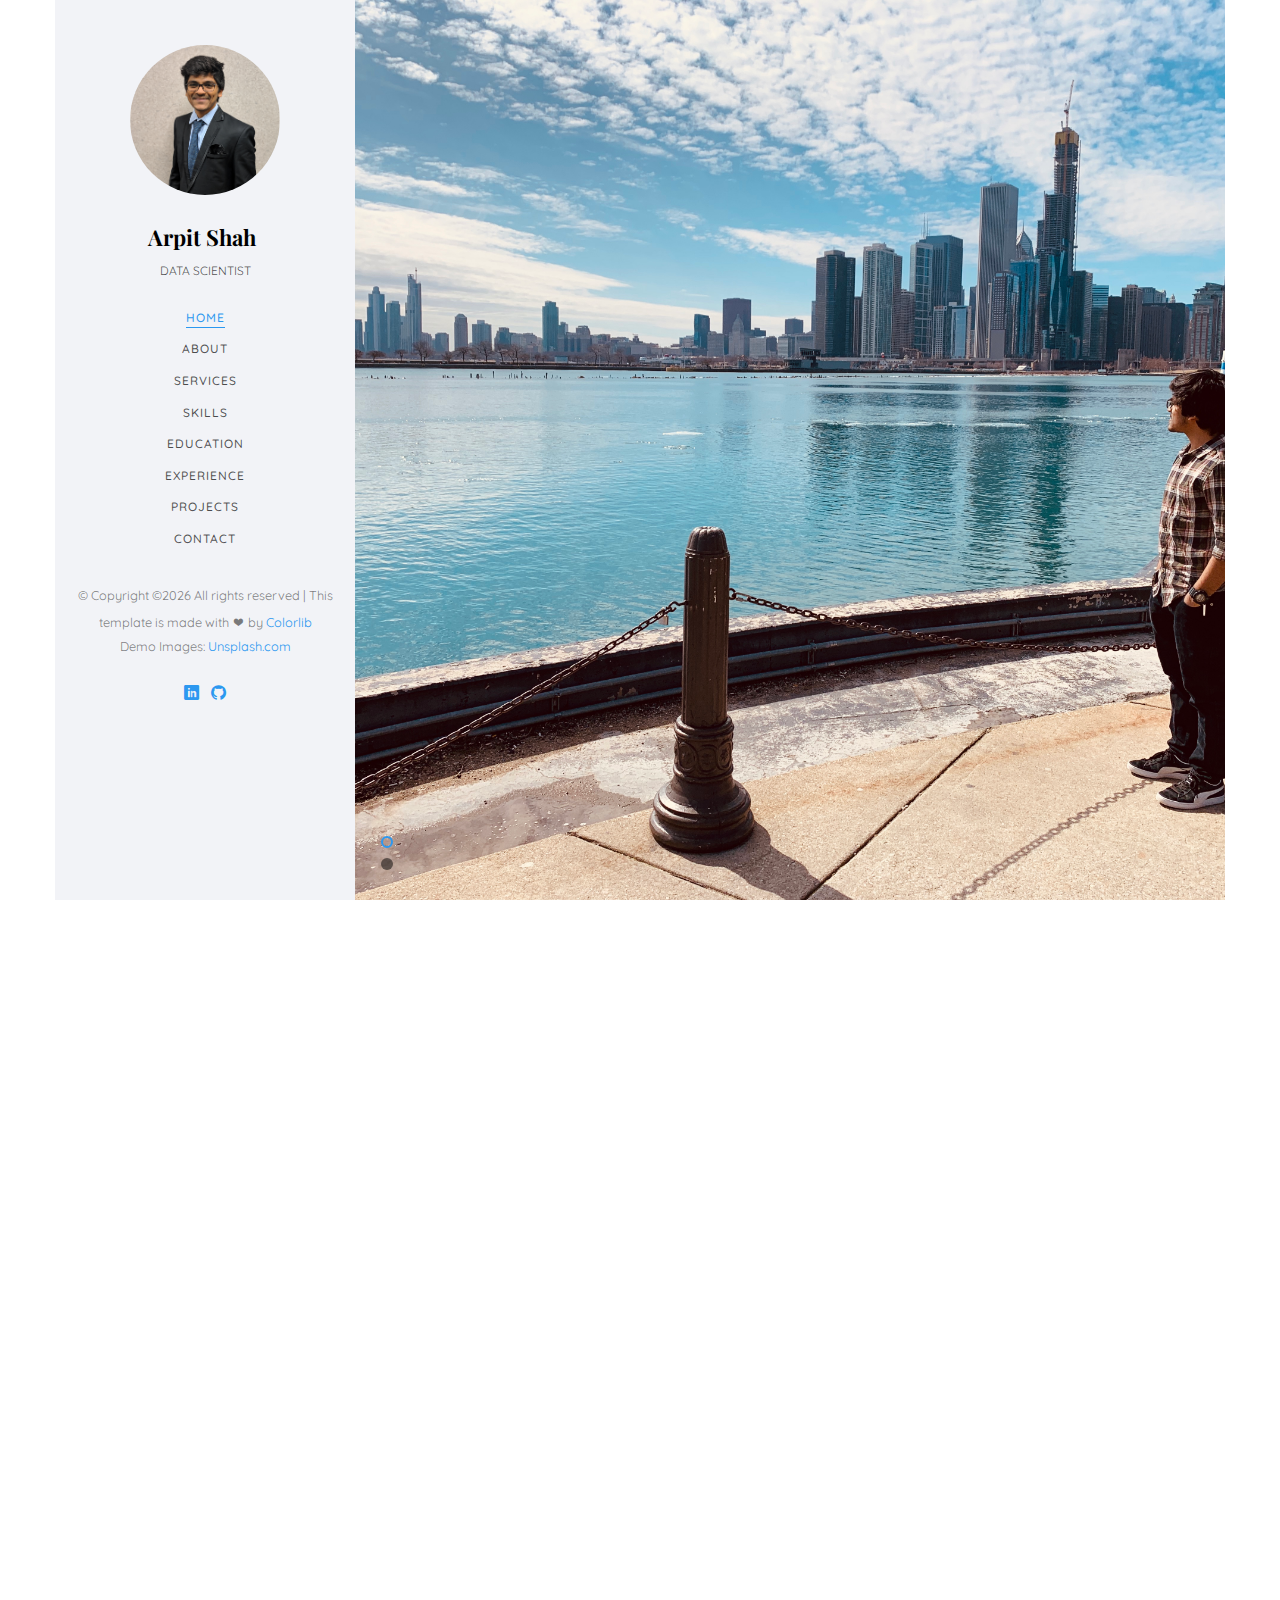
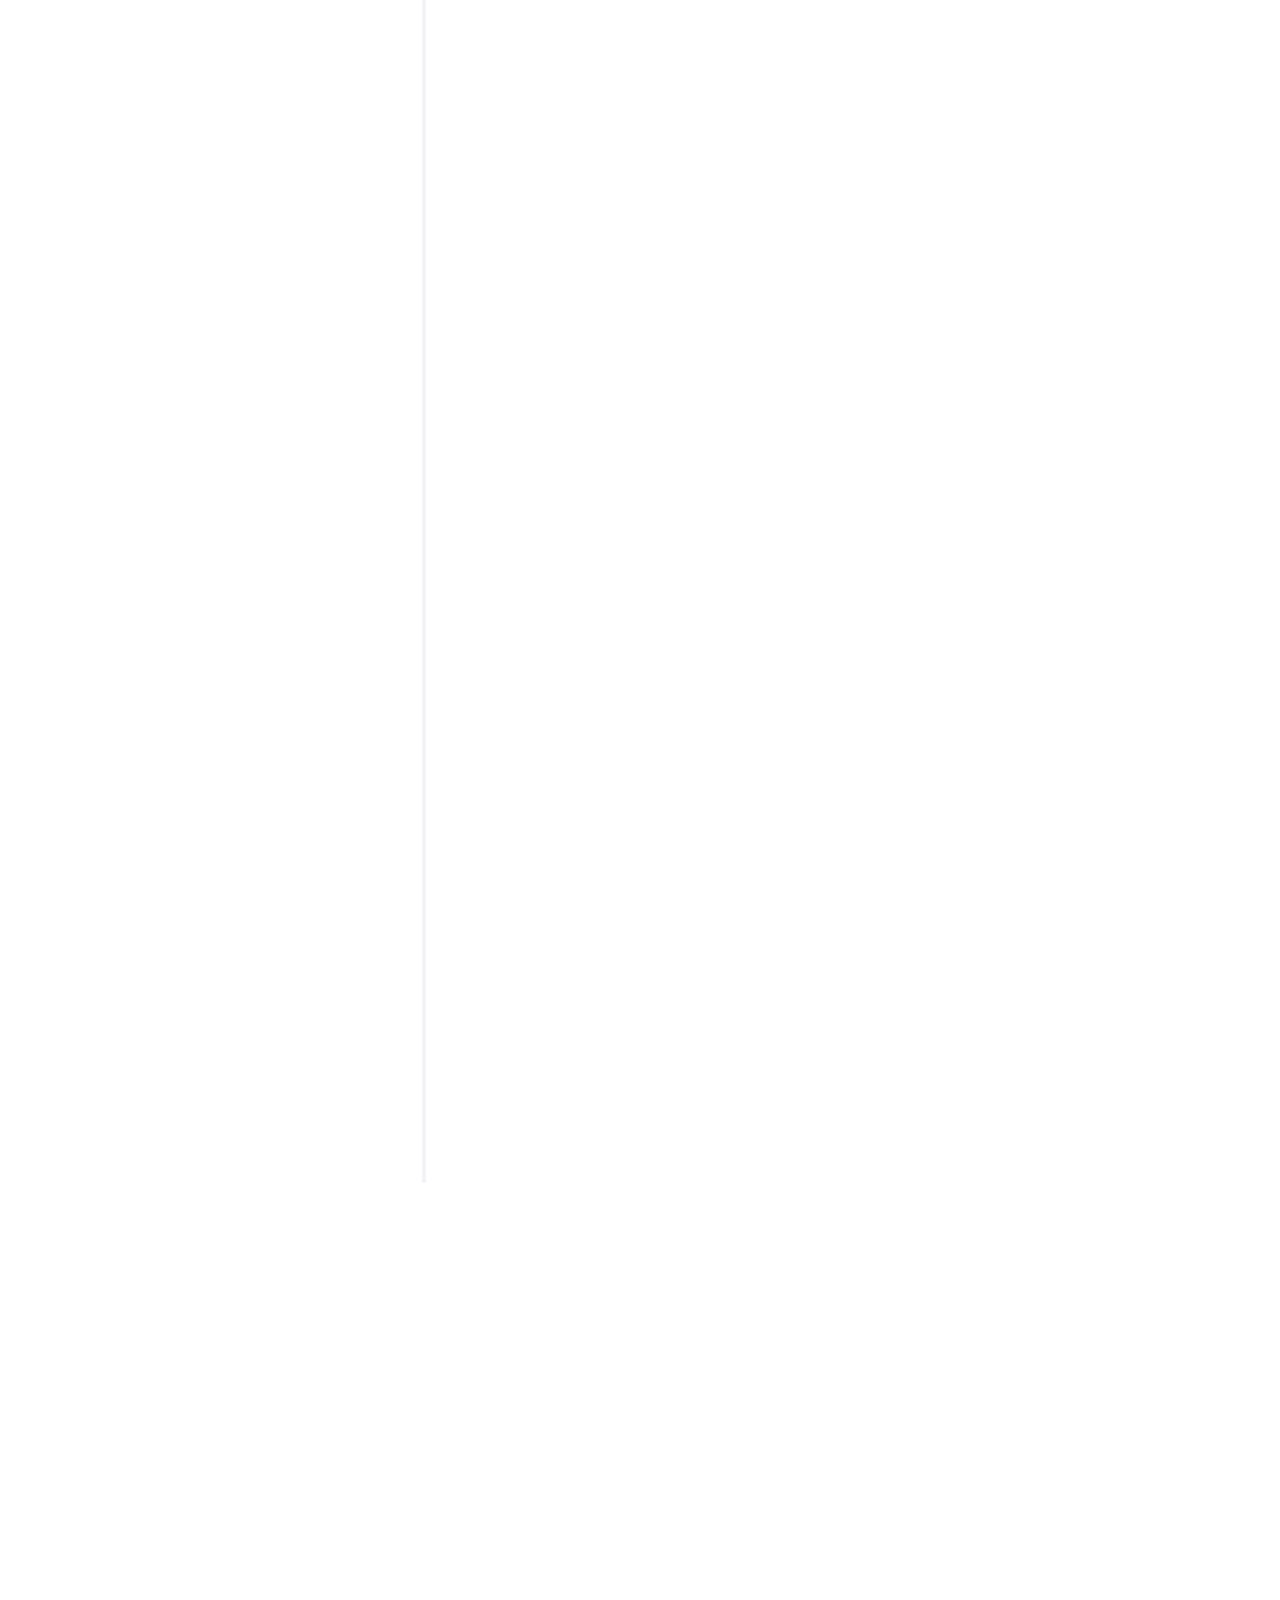
==== commit 8c7eec7f: "Adding Google Analytics setting" ====
--- a/index.html
+++ b/index.html
@@ -1,6 +1,16 @@
 <!DOCTYPE HTML>
 <html>
 	<head>
+	<!-- Global site tag (gtag.js) - Google Analytics -->
+	<script async src="https://www.googletagmanager.com/gtag/js?id=UA-157506493-1"></script>
+	<script>
+	  window.dataLayer = window.dataLayer || [];
+	  function gtag(){dataLayer.push(arguments);}
+	  gtag('js', new Date());
+
+	  gtag('config', 'UA-157506493-1');
+	</script>
+
 	<meta charset="utf-8">
 	<meta http-equiv="X-UA-Compatible" content="IE=edge">
 	<title>Arpit's Portfolio</title>
@@ -104,7 +114,7 @@
 					   					<div class="desc">
 						   					<h1>Hi! <br>I'm Arpit</h1>
 						   					<h2>Currently seeking full-time opportunities in the field of Data Science, Machine Learning and Software Engineering.</h2>
-												<p><a class="btn btn-primary btn-learn" href="https://drive.google.com/file/d/1JiOfwXrWjCUIEwek_p1rclNHQ1lEj6Fk/view?usp=sharing" target="_blank">Download CV <i class="icon-download4"></i></a></p>
+												<p><a class="btn btn-primary btn-learn" href="https://drive.google.com/file/d/1KjvlJYPUuhg29QTj0lquRsaXWkKedh2N/view?usp=sharing" target="_blank">Download CV <i class="icon-download4"></i></a></p>
 										</div>
 					   				</div>
 					   			</div>
@@ -119,8 +129,8 @@
 					   				<div class="slider-text-inner">
 					   					<div class="desc">
 						   					<h1>I am <br>a Data Scientist</h1>
-												<h2>Focused on providing insights to help shape the product and meet business goals</h2>
-												<p><a class="btn btn-primary btn-learn" href="https://drive.google.com/file/d/1JiOfwXrWjCUIEwek_p1rclNHQ1lEj6Fk/view?usp=sharing" target="_blank">Download CV <i class="icon-download4"></i></a></p>
+												<h2>Focused on providing insights to help shape the product and meet business goals.</h2>
+												<p><a class="btn btn-primary btn-learn" href="https://drive.google.com/file/d/1KjvlJYPUuhg29QTj0lquRsaXWkKedh2N/view?usp=sharing" target="_blank">Download CV <i class="icon-download4"></i></a></p>
 											</div>
 					   				</div>
 					   			</div>
@@ -272,7 +282,7 @@
 							<div class="services color-4" style="height: 280px;">
 								<div class="newdesc">
 									<h3>Data Science Tools</h3>
-									<p style="text-align:center;">Tensorflow <br> Keras <br> Excel <br> Scikit-learn <br> Numpy <br> Pandas <br></p>
+									<p style="text-align:center;">Tensorflow <br> Keras <br> NLTK <br> Excel <br> Scikit-learn <br> Numpy <br> Pandas <br></p>
 								</div>
 							</div>
 						</div>
@@ -348,7 +358,7 @@
 									            	<span style="float:right;">June 2013 - May 2017</span>
 									           	</p>
 							            		<p><u>Relevant courses :</u></p>
-												<p>Data Warehouse and Mining, Machine Learning, Distributed Databases, Database Management Systems, Analysis of Algorithms, Data Structures, Object Oriented Programming, Structured Programming Approach</p>
+												<p>Data Warehouse and Mining, Machine Learning, Artificial Intelligence, Distributed Databases, Database Management Systems, Analysis of Algorithms, Data Structures, Object Oriented Programming</p>
 									        </div>
 									    </div>
 									</div>
@@ -381,8 +391,8 @@
 					                  <h2><a href="#">Machine Learning - Software Engineer Intern</a> <span>June 2019 - Present</span></h2>
 					                  <p><strong><u><a href="https://eatwithava.com" target="_blank">AVA</a></u></strong></p>
 					                  <ul>
-					                  	<li>Improved model accuracy by 13% for prediction of 10 tags of recipes to recommend them for the user’s customized diet.</li>
 					                  	<li>Developed a classifier to predict the meal type of a recipe and also improved its F1-score from 0.53 to approx 0.77.</li>
+					                  	<li>Improved model accuracy to 89% for prediction of 10 tags of recipes to recommend them for users customized diet.</li>
 					                  	<li>Built a REST API to fetch various attributes of recipes to better describe a recipe; after collaborating with nutritionists.</li>
 					                  </ul>
 					                  <p><u>Technologies Used :</u> Python, Sklearn, Keras, Java, Git, Bash, PostgreSQL</p>
@@ -474,6 +484,21 @@
 					</div> -->
 					<div class="row">
 						<div class="col-md-6 animate-box" data-animate-effect="fadeInLeft">
+							<span><center>Yelp Recommendation System</center></span>
+							<div class="project" style="background-image: url(images/yelp.png);">
+								<div class="desc">
+									<div class="con">
+										<h3><a href="work.html">Yelp Recommendation System</a></h3>
+										<span>Built a restaurant recommendation system on Yelp dataset using Content-based, Collaborative and Hybrid based models.
+										Achieved 95.5% precision on textrank based key phrase generation from Yelp restaurant reviews, implemented Whoosh and BM25 based review indexing and retrieval, developed prototype using Flask.</span>
+										<p class="icon">
+											<span><a href="https://github.com/shaharpit809/Yelp-Dataset-Challenge" target="_blank"><i class="icon-github"></i></a></span>
+										</p>
+									</div>
+								</div>
+							</div>
+						</div>
+						<div class="col-md-6 animate-box" data-animate-effect="fadeInRight">
 							<span><center>Audio Sentiment Analysis</center></span>
 							<div class="project" style="background-image: url(images/Audio-Sentiment-Analysis.png);">
 								<div class="desc">
@@ -487,9 +512,9 @@
 								</div>
 							</div>
 						</div>
-						<div class="col-md-6 animate-box" data-animate-effect="fadeInRight">
+						<div class="col-md-6 animate-box" data-animate-effect="fadeInLeft">
 							<span><center>Latent Dirichlet Allocation (LDA) on YELP Data</center></span>
-							<div class="project" style="background-image: url(images/yelp.png);">
+							<div class="project" style="background-image: url(images/topic_modeling.png);background-size: contain;">
 								<div class="desc">
 									<div class="con">
 										<h3><a href="work.html">Latent Dirichlet Allocation (LDA) on Large Scale Data</a></h3>
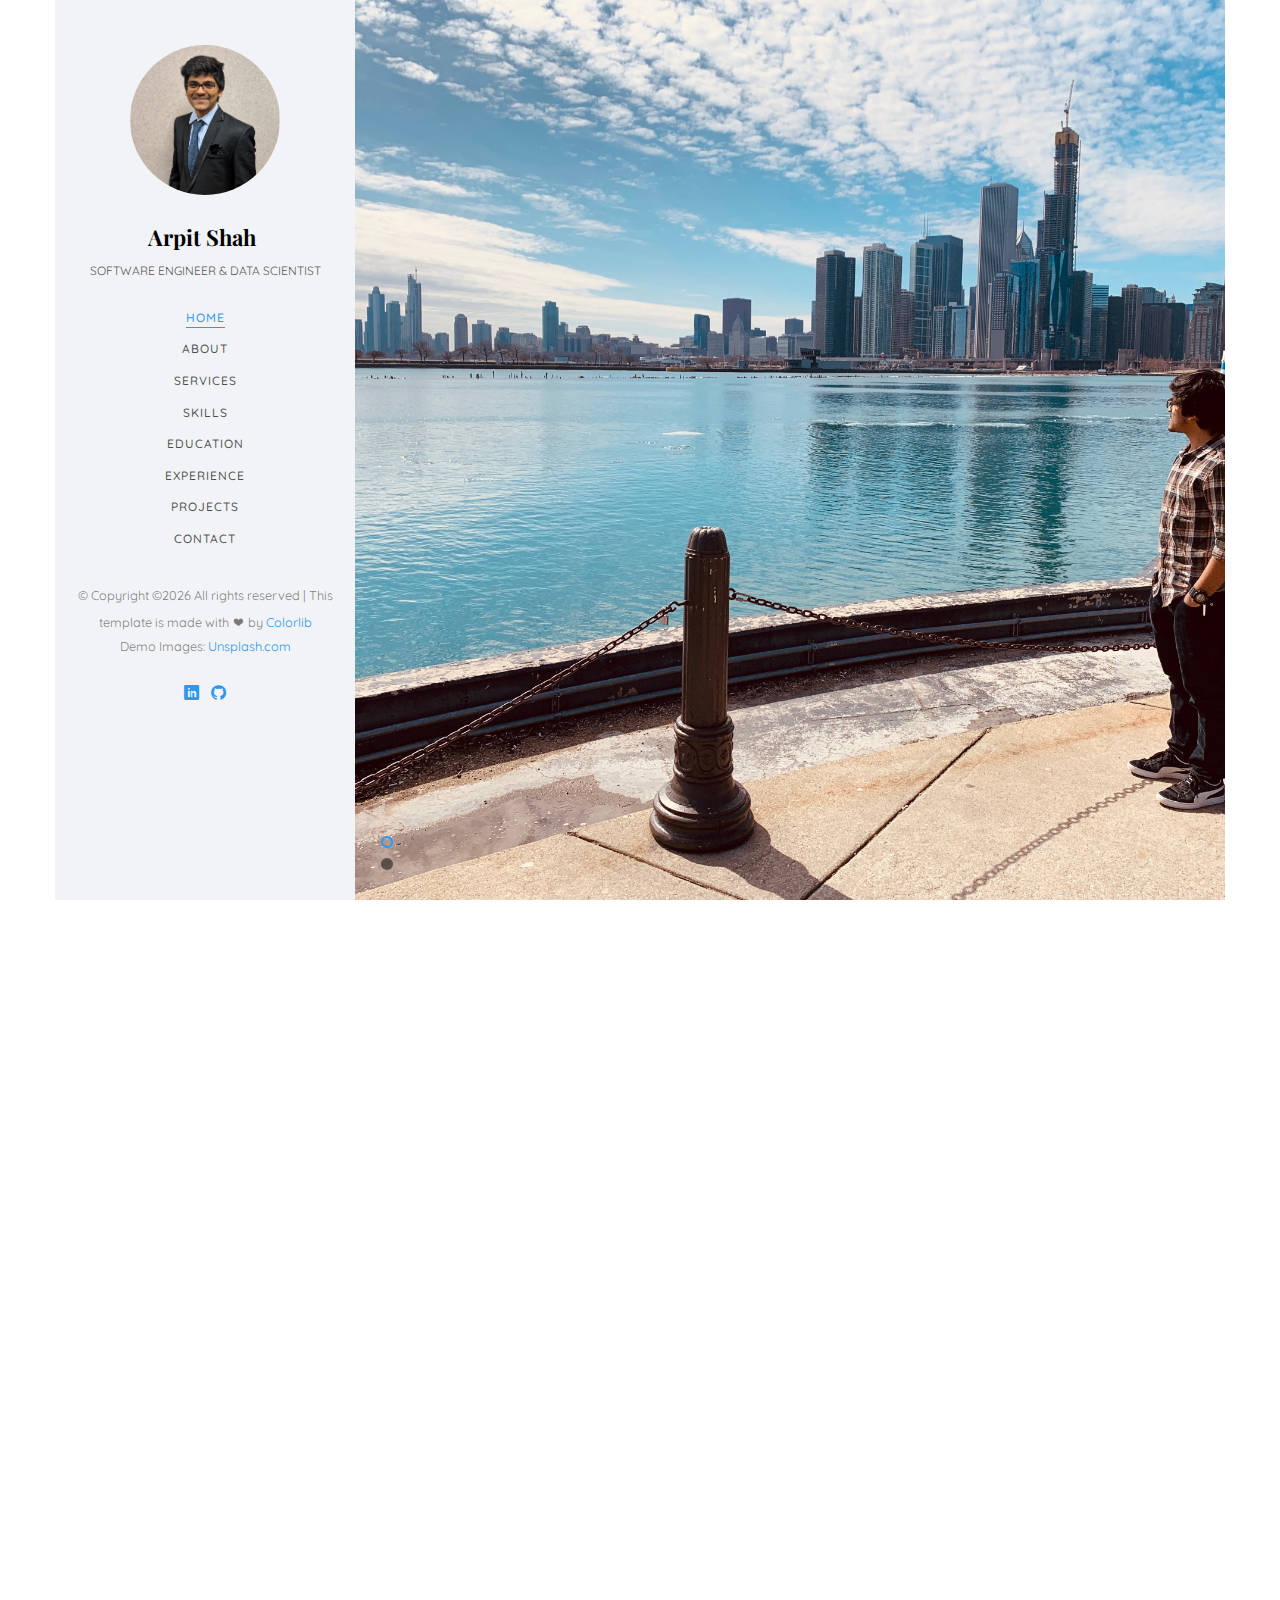
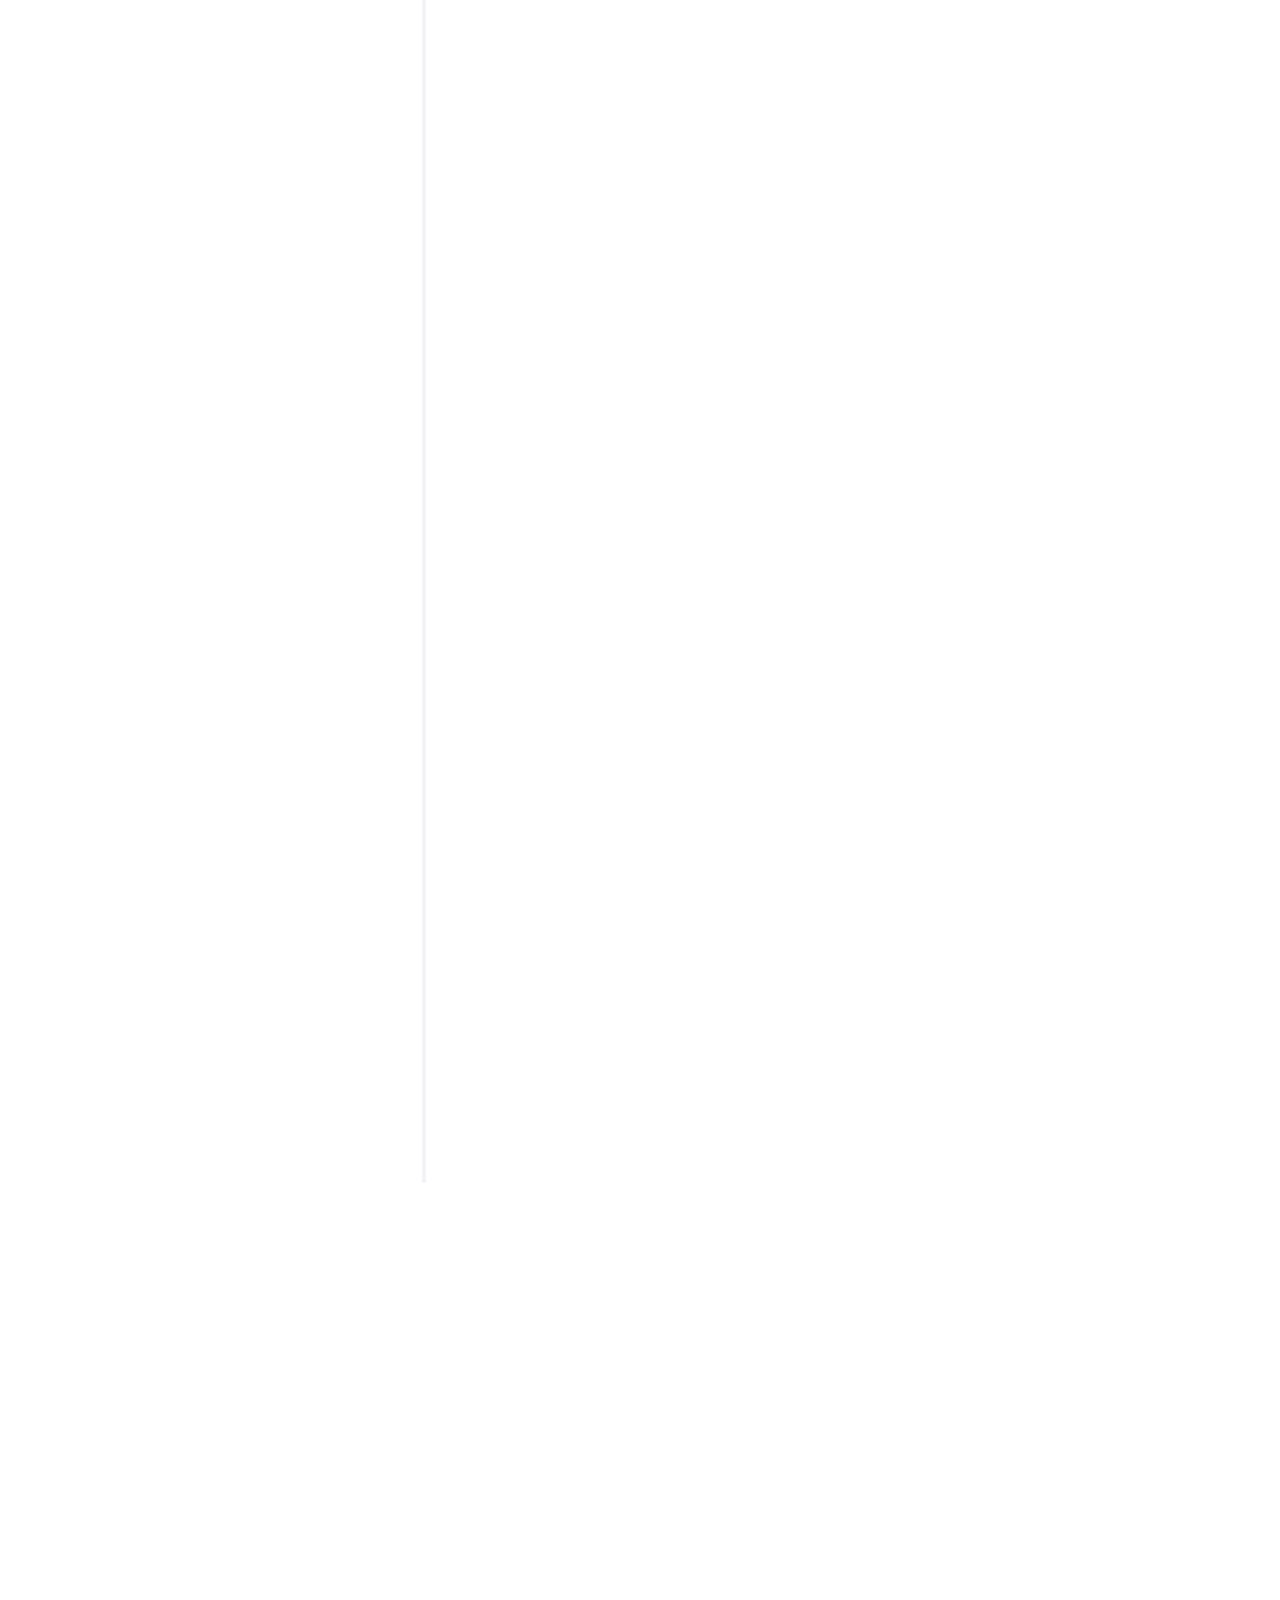
==== commit 434d48ed: "Position name" ====
--- a/index.html
+++ b/index.html
@@ -69,7 +69,7 @@
 			<div class="text-center">
 				<div class="author-img" style="background-image: url(images/ArpitShah_full.PNG);"></div>
 				<h1 id="colorlib-logo"><a href="index.html">Arpit Shah</a></h1>
-				<span class="position">Data Scientist</span>
+				<span class="position">Software Engineer & Data Scientist</span>
 			</div>
 			<nav id="colorlib-main-menu" role="navigation" class="navbar">
 				<div id="navbar" class="collapse">
@@ -114,7 +114,7 @@
 					   					<div class="desc">
 						   					<h1>Hi! <br>I'm Arpit</h1>
 						   					<h2>Currently seeking full-time opportunities in the field of Data Science, Machine Learning and Software Engineering.</h2>
-												<p><a class="btn btn-primary btn-learn" href="https://drive.google.com/file/d/1KjvlJYPUuhg29QTj0lquRsaXWkKedh2N/view?usp=sharing" target="_blank">Download CV <i class="icon-download4"></i></a></p>
+												<p><a class="btn btn-primary btn-learn" href="https://drive.google.com/open?id=1SHVir3uY0KijcvjpTwv0bXn_CP5LzXtc" target="_blank">Download CV <i class="icon-download4"></i></a></p>
 										</div>
 					   				</div>
 					   			</div>
@@ -128,7 +128,7 @@
 					   			<div class="col-md-6 col-md-offset-3 col-md-pull-3 col-sm-12 col-xs-12 js-fullheight slider-text">
 					   				<div class="slider-text-inner">
 					   					<div class="desc">
-						   					<h1>I am <br>a Data Scientist</h1>
+						   					<h1>I am <br>a Software Engineer & Data Scientist</h1>
 												<h2>Focused on providing insights to help shape the product and meet business goals.</h2>
 												<p><a class="btn btn-primary btn-learn" href="https://drive.google.com/file/d/1KjvlJYPUuhg29QTj0lquRsaXWkKedh2N/view?usp=sharing" target="_blank">Download CV <i class="icon-download4"></i></a></p>
 											</div>
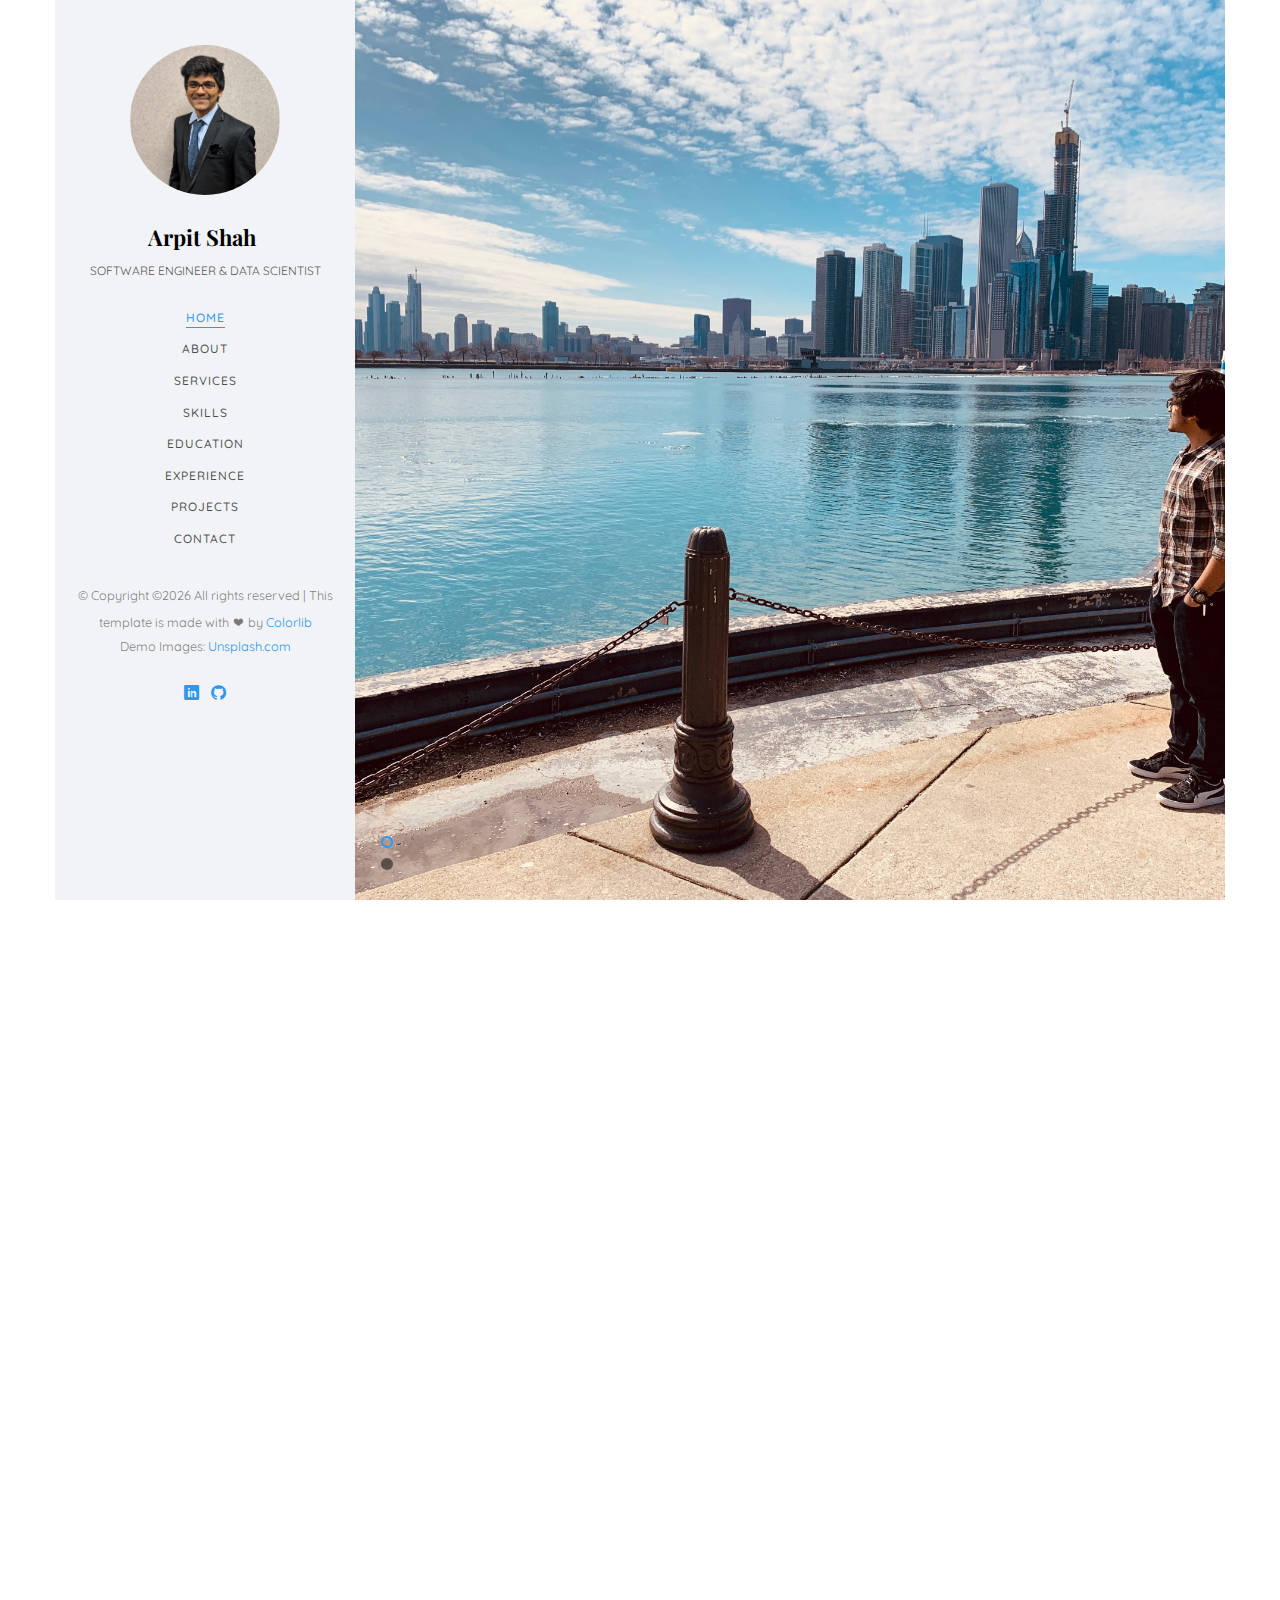
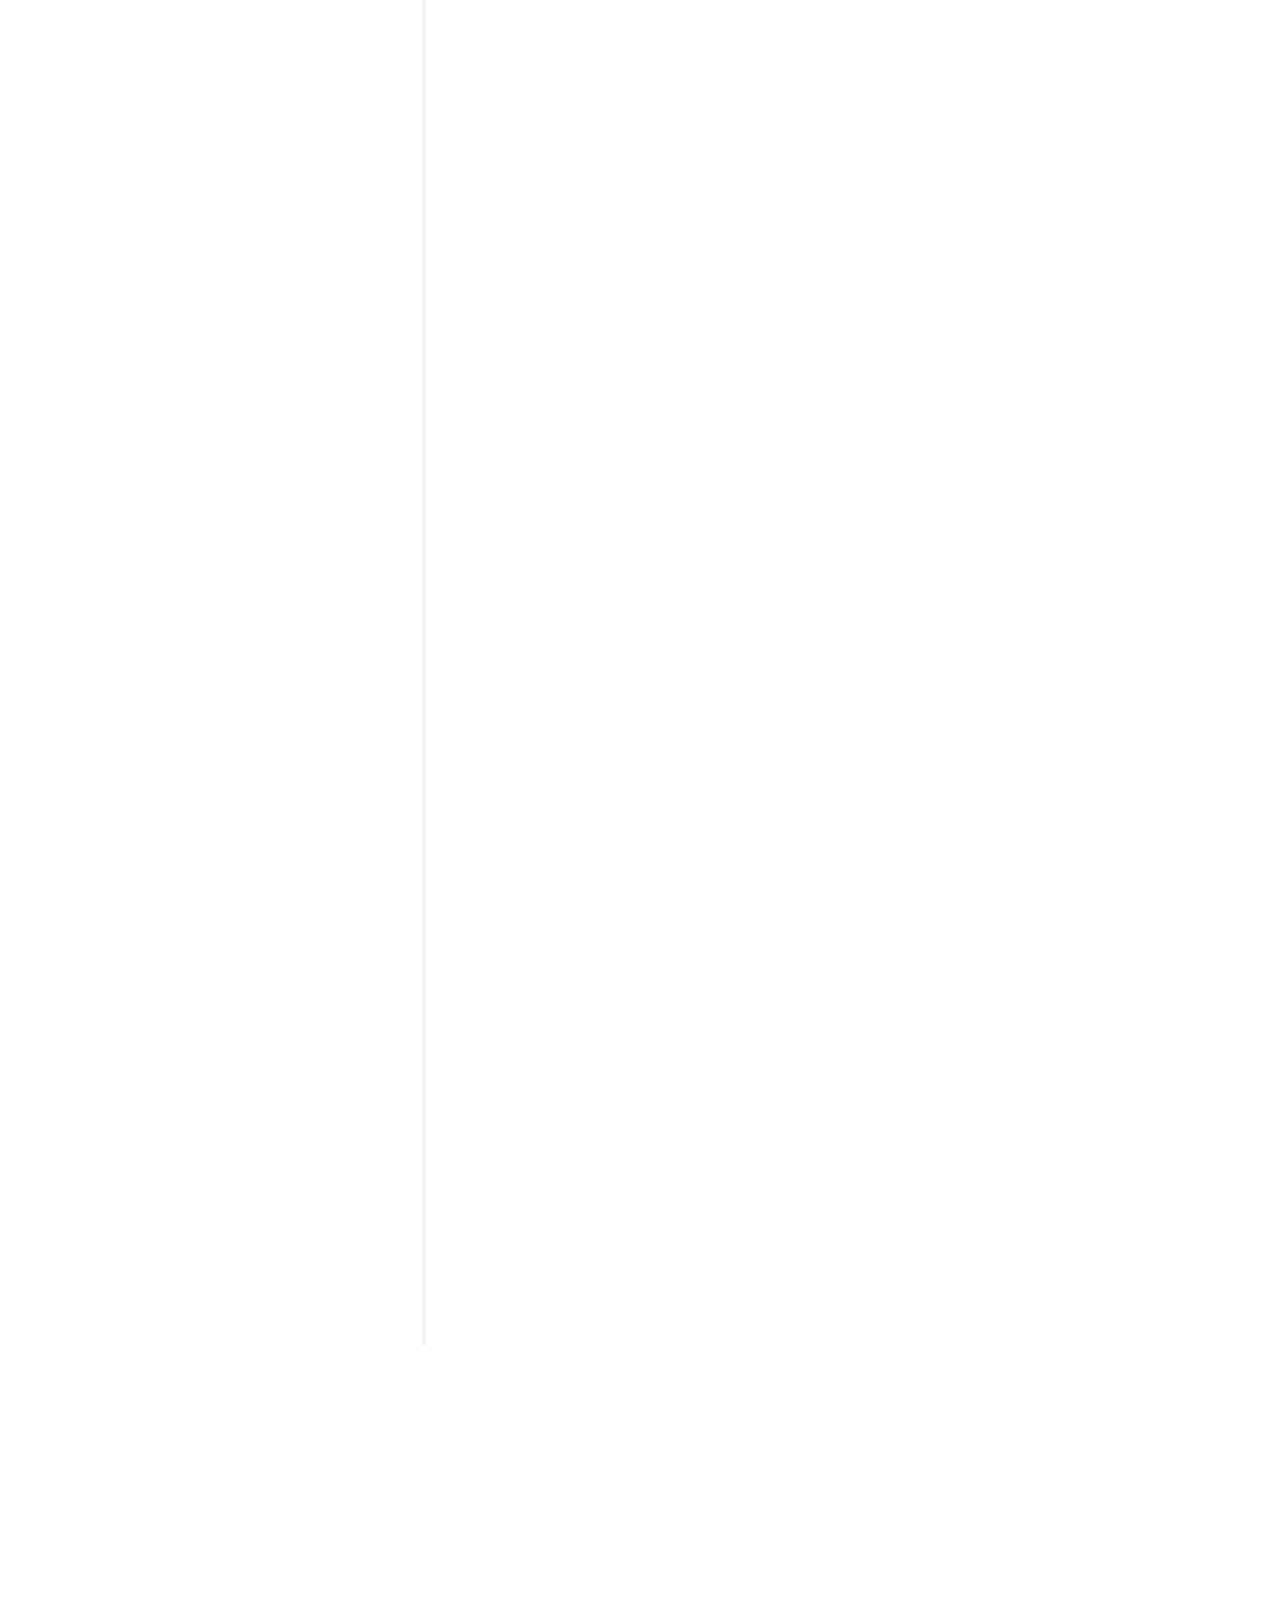
==== commit 5b29d8e9: "Changing desc and adding exp points" ====
--- a/index.html
+++ b/index.html
@@ -151,10 +151,11 @@
 										<!-- <span class="heading-meta">About Me</span> -->
 										<h2 class="colorlib-heading">Who Am I?</h2>
 										<p>
-											<strong>Hi I'm Arpit Shah,</strong> a passionate Data Scientist and a Software Developer by heart. Currently, I'm pursuing Master of Science in Data Science from Indiana University Bloomington. My interest majorly lies in applications of machine learning and deep learning techniques particularly in the field of Natural language processing (NLP), speech processing, signal processing and computer vision.
+											<strong>Hi I'm Arpit Shah,</strong> a passionate Data Scientist and a Software Developer by heart. I recently graduated with a Master of Science in Data Science from Indiana University Bloomington.
 										</p>
 										<p>
-											I've worked as a Software Engineer at <a href="https://www.gep.com/" target="_blank">GEP Worldwide</a> for one year. Currently, I'm interning as a Machine Learning - Software Engineer at <a href="https://eatwithava.com/">AVA</a>, where I'm responsible for building Machine Learning and Deep Learning models for ingredients, meal type and cuisine classifcation of recipes and also helping Software Engineering efforts of the company.
+											I've worked as a Software Engineer at <a href="https://www.gep.com/" target="_blank">GEP Worldwide</a> which gave me an opportunity to enhance my development skills, collaborate with various teams, and also work in an agile environment. 
+											I also worked as a Machine Learning - Software Engineer at <a href="https://eatwithava.com/">AVA</a>; a start-up focused in Health, Wellness, and Fitness domain. I was responsible for building a recommendation model for complementary recipes and Machine Learning models for ingredients, meal-type and cuisine classification of recipes, and also helping in Software Engineering efforts of the company.
 										</p>
 										<p>
 											I have a passion for various sports like football, cricket, tennis, table tennis, etc.
@@ -388,7 +389,7 @@
 					               </div>
 
 					               <div class="timeline-label">
-					                  <h2><a href="#">Machine Learning - Software Engineer Intern</a> <span>June 2019 - Present</span></h2>
+					                  <h2><a href="#">Machine Learning - Software Engineer Intern</a> <span>June 2019 - Dec 2019</span></h2>
 					                  <p><strong><u><a href="https://eatwithava.com" target="_blank">AVA</a></u></strong></p>
 					                  <ul>
 					                  	<li>Developed a classifier to predict the meal type of a recipe and also improved its F1-score from 0.53 to approx 0.77.</li>
@@ -428,11 +429,15 @@
 					               	<h2><a href="#">Software Engineer</a> <span>June 2017 - June 2018</span></h2>
 					               	  <p><strong><u><a href="https://www.gep.com/" target="_blank">GEP Worldwide</a></u></strong></p>
 					                  <ul>
-					                  	<li>Improved user accessibility and data retrieval process for the website using APIs with middleware and stored procedures.</li>
+					                  	<li>Improved user accessibility and data retrieval process for the website using APIs with Middleware and stored procedures.</li>
 					                  	<li>Developed a bulk utility system to setup data through Excel integrating Business validations reducing man hours by 10%.</li>
-					                  	<li>Integrated automatic email service to notify users on completion of certain actions.</li>
 					                  	<li>Assisted in simplification of build to remove dependency of modules and reduce downtime, increasing efficiency by 15%.</li>
+					                  	<li>Integrated automatic email service to notify users on the completion of certain actions.</li>
 					                  	<li>Enhanced understandability and readability of the document by developing an ‘Export to PDF’ feature using HandleBar.js.</li>
+					                  	<li>Refactored legacy code to remove inefficiencies from the product to improve scalability and maintainability.</li>
+					                  	<li>Performed unit and regression testing of the features using NUnit for backend and Selenium for frontend.</li>
+					                  	<li>Collaborated with other teams to integrate the required functionalities into the product.</li>
+					                  	<li>Actively participated in Agile/Scrum ceremonies for sprint planning, brainstorming, knowledge sharing, and retrospection.</li>
 					                  </ul>
 					                  <p><u>Technologies Used :</u> C#, .NET, SQL Server, T-SQL, TFS, MVC, REST, WCF, Angularjs, Java Script, jQuery</p>
 					               </div>
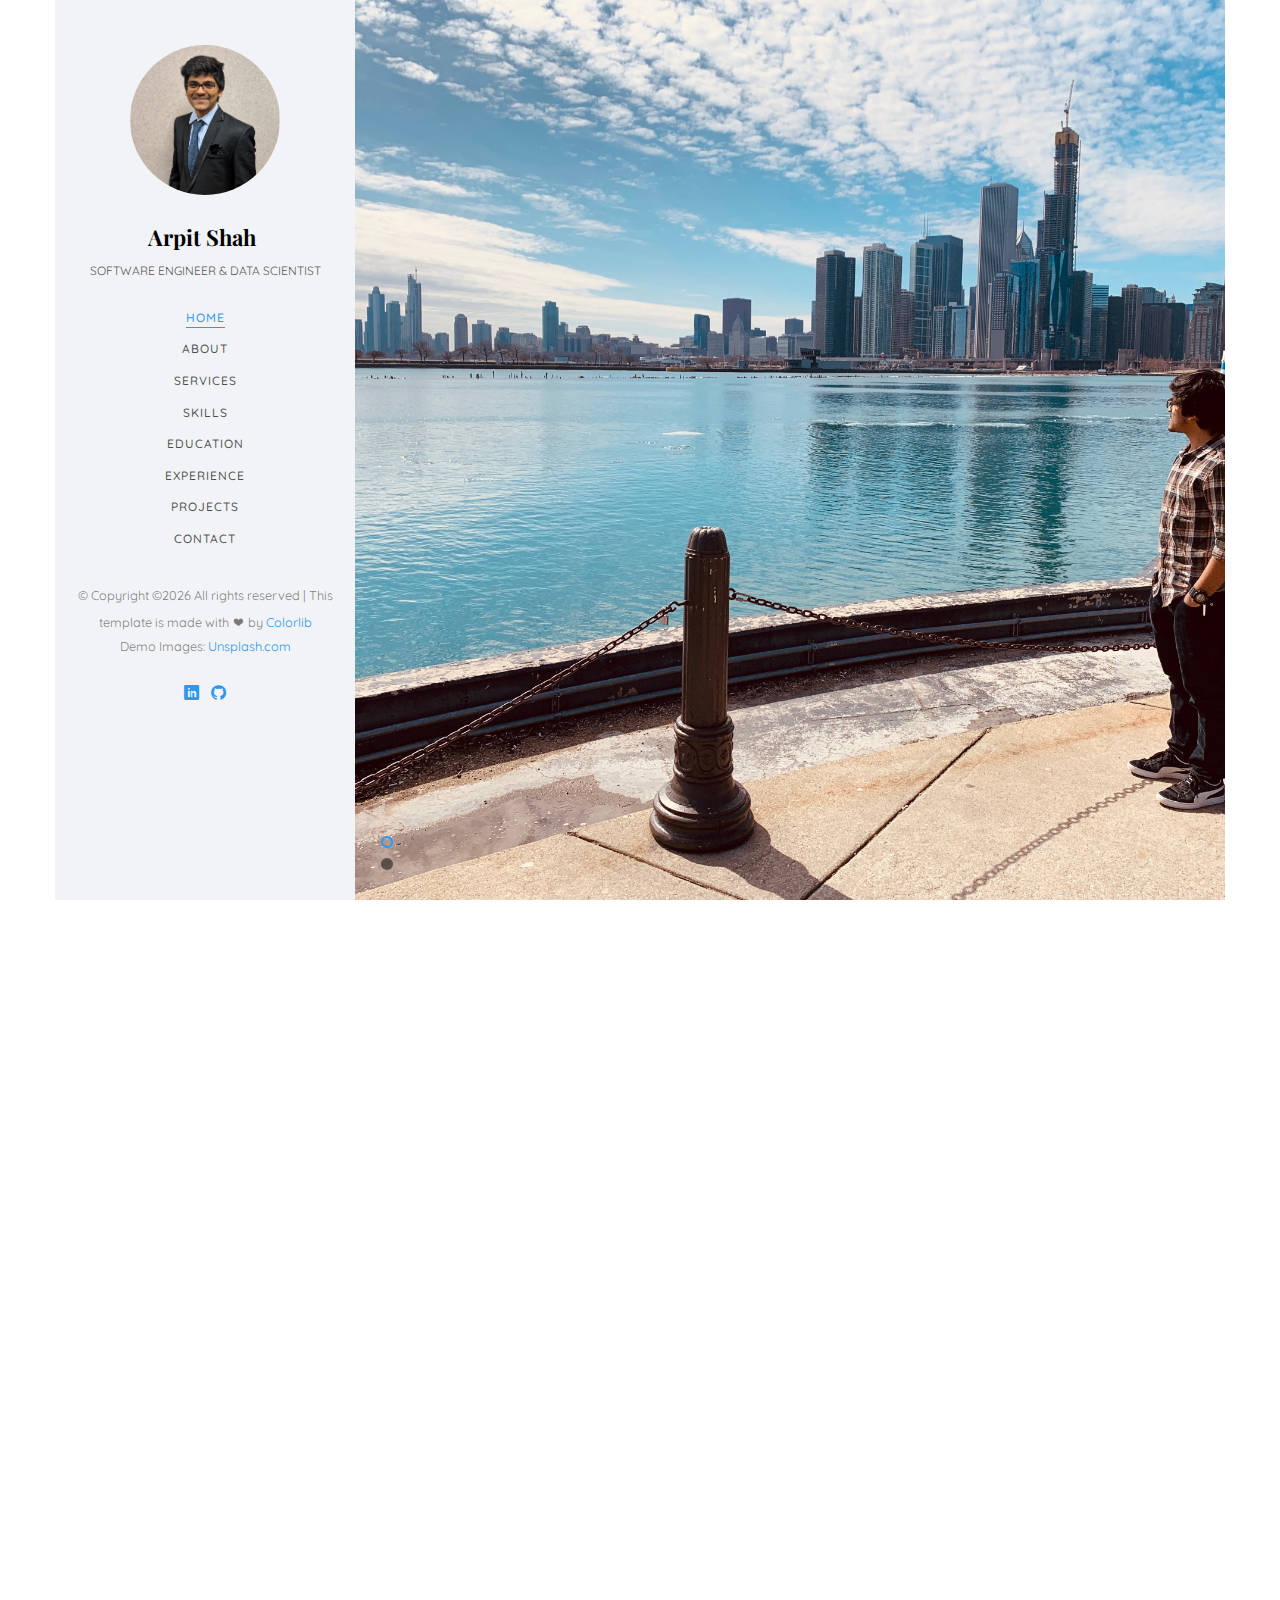
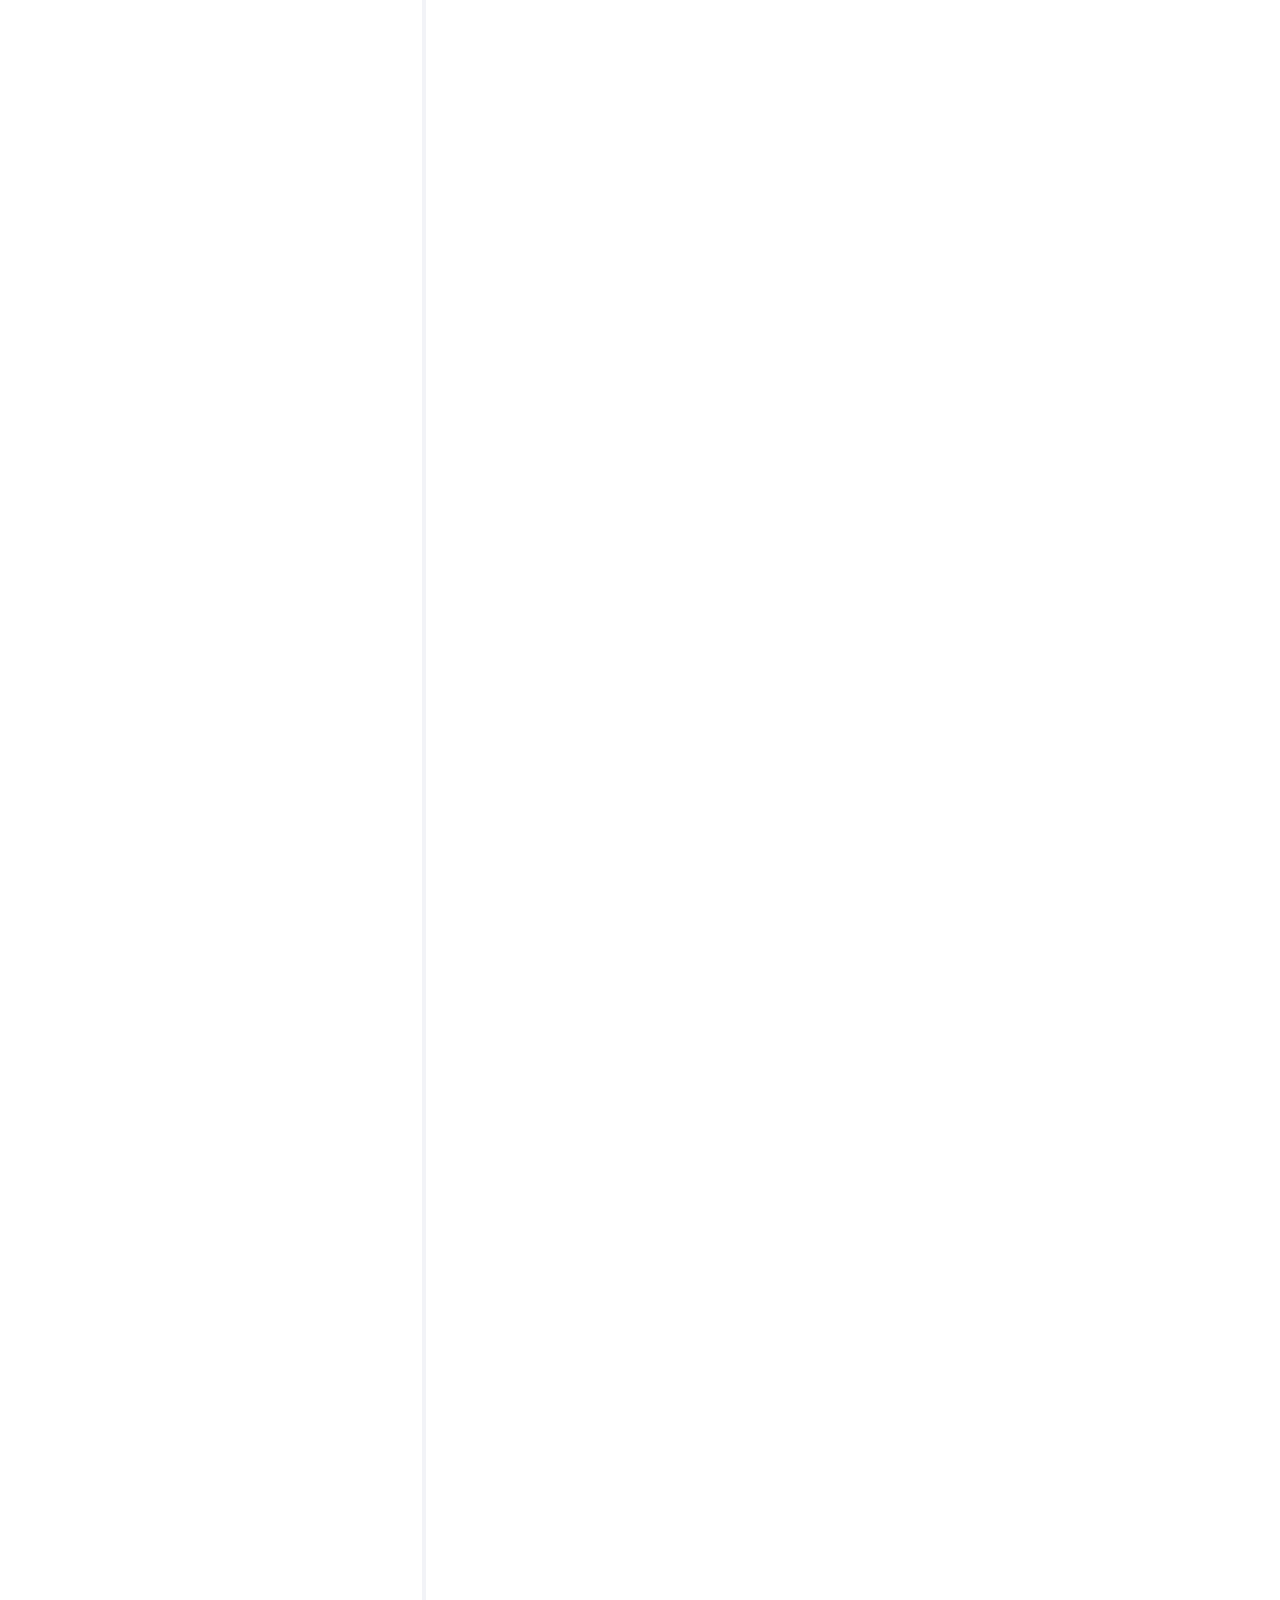
==== commit b5a8344f: "Adding Research Analyst exp" ====
--- a/index.html
+++ b/index.html
@@ -113,7 +113,7 @@
 					   				<div class="slider-text-inner js-fullheight">
 					   					<div class="desc">
 						   					<h1>Hi! <br>I'm Arpit</h1>
-						   					<h2>Currently seeking full-time opportunities in the field of Data Science, Machine Learning and Software Engineering.</h2>
+						   					<h2>Currently seeking full-time opportunities in the field of Software Engineering, Machine Learning and Data Science.</h2>
 												<p><a class="btn btn-primary btn-learn" href="https://drive.google.com/open?id=1SHVir3uY0KijcvjpTwv0bXn_CP5LzXtc" target="_blank">Download CV <i class="icon-download4"></i></a></p>
 										</div>
 					   				</div>
@@ -130,7 +130,7 @@
 					   					<div class="desc">
 						   					<h1>I am <br>a Software Engineer & Data Scientist</h1>
 												<h2>Focused on providing insights to help shape the product and meet business goals.</h2>
-												<p><a class="btn btn-primary btn-learn" href="https://drive.google.com/file/d/1KjvlJYPUuhg29QTj0lquRsaXWkKedh2N/view?usp=sharing" target="_blank">Download CV <i class="icon-download4"></i></a></p>
+												<p><a class="btn btn-primary btn-learn" href="https://drive.google.com/file/d/1uvFu-V28WCSQ2Y5RTfw8qOy4BApHAFGx/view?usp=sharing" target="_blank">Download CV <i class="icon-download4"></i></a></p>
 											</div>
 					   				</div>
 					   			</div>
@@ -267,7 +267,7 @@
 							<div class="services color-1" style="height: 280px;">
 								<div class="newdesc">
 									<h3>Programming Languages</h3>
-									<p style="text-align:center;">Python <br> R<br> C#<br> Java <br> C++ <br> C <br></p>
+									<p style="text-align:center;">Python <br> C#<br> Java <br> R<br> C++ <br> C <br></p>
 								</div>
 							</div>
 						</div>
@@ -301,7 +301,7 @@
 							<div class="services color-5" style="height: 280px;">
 								<div class="newdesc">
 									<h3>Web Technologies</h3>
-									<p style="text-align:center;">AngularJs <br> JavaScript <br> HTML5<br> CSS <br> jQuery <br></p>
+									<p style="text-align:center;">AngularJS <br> JavaScript <br> HTML5<br> CSS <br> jQuery <br></p>
 								</div>
 							</div>
 						</div>
@@ -309,7 +309,7 @@
 							<div class="services color-6" style="height: 280px;">
 								<div class="newdesc">
 									<h3>Certifications</h3>
-									<p style="text-align:center;">Data Analysis with Python and R <br> Big Data Analytics <br> Oracle Certified Professional Java SE-6 Programmer (OCPJP) <br></p>
+									<p style="text-align:center;">Oracle Certified Professional Java SE-6 Programmer (OCPJP) <br> Data Analysis with Python and R <br> Big Data Analytics <br></p>
 								</div>
 							</div>
 						</div>
@@ -381,6 +381,25 @@
 					<div class="row">
 						<div class="col-md-12">
 				         <div class="timeline-centered">
+				         	<article class="timeline-entry animate-box" data-animate-effect="fadeInLeft">
+					            <div class="timeline-entry-inner">
+
+					               <div class="timeline-icon color-1">
+					                  <i class="icon-pen2"></i>
+					               </div>
+
+					               <div class="timeline-label">
+					                  <h2><a href="#">Research Analyst - Data Engineer</a> <span>July 2020 - Present</span></h2>
+					                  <p><strong><u><a href="https://oneill.indiana.edu/" target="_blank">Indiana University Bloomington - School of Public & Environmental Affairs</a></u></strong></p>
+					                  <ul>
+					                  	<li>Evaluated the effect of COVID on Opioid consumption on 10M users by implementing SQL window functions in Snowflake.</li>
+					                  	<li>Developed web scraping scripts to collect data to study the spread of loans in the US and examined it using Tableau reports.</li>
+					                  </ul>
+					                  <p><u>Technologies Used :</u> SQL Server, Snowflake, Python, Selenium, Tableau</p>
+					               </div>
+					            </div>
+					         </article>
+
 					         <article class="timeline-entry animate-box" data-animate-effect="fadeInLeft">
 					            <div class="timeline-entry-inner">
 
@@ -392,9 +411,10 @@
 					                  <h2><a href="#">Machine Learning - Software Engineer Intern</a> <span>June 2019 - Dec 2019</span></h2>
 					                  <p><strong><u><a href="https://eatwithava.com" target="_blank">AVA</a></u></strong></p>
 					                  <ul>
-					                  	<li>Developed a classifier to predict the meal type of a recipe and also improved its F1-score from 0.53 to approx 0.77.</li>
-					                  	<li>Improved model accuracy to 89% for prediction of 10 tags of recipes to recommend them for users customized diet.</li>
-					                  	<li>Built a REST API to fetch various attributes of recipes to better describe a recipe; after collaborating with nutritionists.</li>
+					                  	<li>Designed a recommendation system using text-embeddings for complementary recipes and discovering new food pairings.</li>
+					                  	<li>Improved F1-score from 0.53 to 0.77 by developing a classifier using sklearn and Keras to predict the meal type of a recipe.</li>
+					                  	<li>Increased model accuracy to 89% for prediction of 10 tags of 5000 recipes for users' customized diet recommendations.</li>
+					                  	<li>Collaborated with nutritionists and built a REST API to fetch various attributes of recipes using Java and PostgreSQL.</li>
 					                  </ul>
 					                  <p><u>Technologies Used :</u> Python, Sklearn, Keras, Java, Git, Bash, PostgreSQL</p>
 					               </div>
@@ -408,8 +428,8 @@
 					                  <i class="icon-pen2"></i>
 					               </div>
 					               <div class="timeline-label">
-					               	<h2><a href="#">Database Developer</a> <span>Jan 2019 - Apr 2019</span></h2>
-					               	  <p><strong><u><a href="https://sice.indiana.edu/" target="_blank">Indiana University Bloomington</a></u></strong></p>
+					               	<h2><a href="#">Software Engineer</a> <span>Jan 2019 - Apr 2019</span></h2>
+					               	  <p><strong><u><a href="https://sice.indiana.edu/" target="_blank">Indiana University Bloomington - School of Informatics, Computing and Engineering</a></u></strong></p>
 					                  <ul>
 					                  	<li>Analyzed data to identify several indices from Census and other demographic databases, that factor into disaster resilience.</li>
 					                  	<li>Developed stored procedures to extract data and visualize it on a Tableau dashboard for those indices.</li>
@@ -426,12 +446,12 @@
 					                  <i class="icon-pen2"></i>
 					               </div>
 					               <div class="timeline-label">
-					               	<h2><a href="#">Software Engineer</a> <span>June 2017 - June 2018</span></h2>
+					               	<h2><a href="#">Associate Software Engineer</a> <span>June 2017 - June 2018</span></h2>
 					               	  <p><strong><u><a href="https://www.gep.com/" target="_blank">GEP Worldwide</a></u></strong></p>
 					                  <ul>
-					                  	<li>Improved user accessibility and data retrieval process for the website using APIs with Middleware and stored procedures.</li>
-					                  	<li>Developed a bulk utility system to setup data through Excel integrating Business validations reducing man hours by 10%.</li>
-					                  	<li>Assisted in simplification of build to remove dependency of modules and reduce downtime, increasing efficiency by 15%.</li>
+					                  	<li>Developed end-to-end functionalities to improve user accessibility and data retrieval using C#, SQL Server, and AngularJS.</li>
+					                  	<li>Reduced man-hours by 10% by developing a bulk utility system in SQL to upload 1 million rows of data per day via Excel.</li>
+					                  	<li>Eliminated build dependency between modules to reduce downtime and increase development efficiency by 15%.</li>
 					                  	<li>Integrated automatic email service to notify users on the completion of certain actions.</li>
 					                  	<li>Enhanced understandability and readability of the document by developing an ‘Export to PDF’ feature using HandleBar.js.</li>
 					                  	<li>Refactored legacy code to remove inefficiencies from the product to improve scalability and maintainability.</li>
